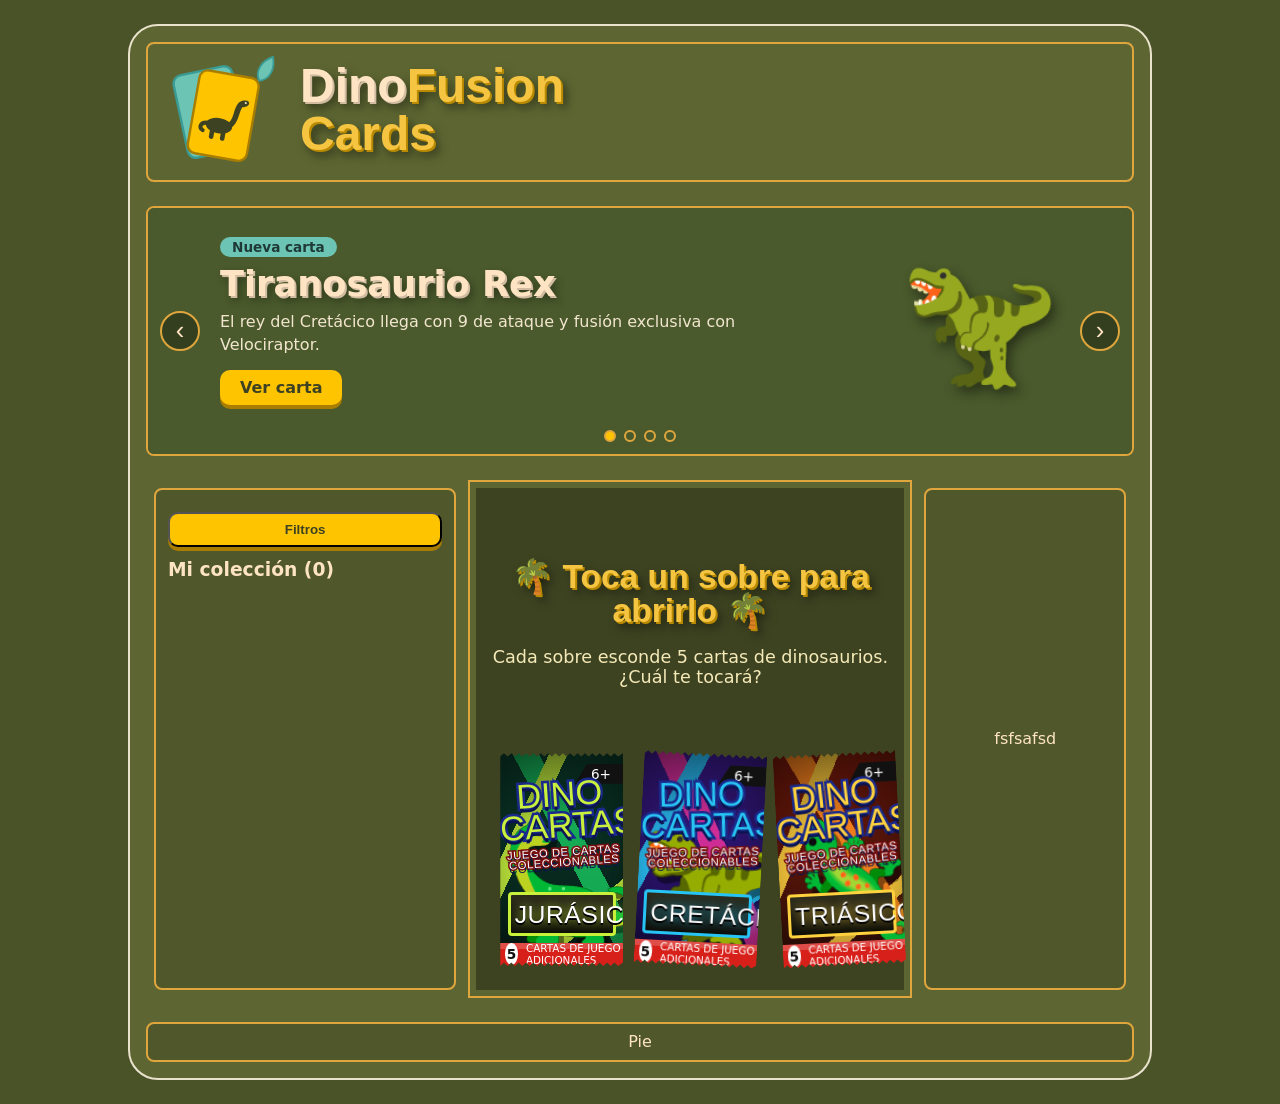
==== cartas.html @ 4e446629 "Completo" ====
<!DOCTYPE html>
<html lang="es">
<head>
    <meta charset="UTF-8">
    <meta name="viewport" content="width=device-width, initial-scale=1.0">
    
    <link rel="stylesheet" href="style/carrusel.css">
    <link rel="stylesheet" href="style/sobres.css">
    <link rel="stylesheet" href="style/style2.css">
    <link href="https://fonts.googleapis.com/css2?family=Fredoka:wght@400;500;600;700&display=swap" rel="stylesheet">
    <link rel="stylesheet" href="style/cartas.css">
    <title>DinoFusion Cards</title>
</head>
<body>
    <main class="tarjeta">
 
        <!-- Cabecera: logo izquierdo, título, logo derecho -->
        <header class="cabecera">
            <div class="caja logo logo-icono">  
                <svg viewBox="0 0 200 200" role="img" aria-label="DinoFusion Cards">
                  <!-- Carta de atrás (verde azulado) -->
                <rect x="40" y="30" width="100" height="140" rx="14" fill="#6cc4b4" stroke="#3a9a94" stroke-width="4" transform="rotate(-12 90 100)"/>
 
                <!-- Carta de delante (dorada) con el dinosaurio -->
                <g transform="rotate(10 112 106)">
                    <rect x="62" y="36" width="100" height="140" rx="14" fill="#ffc400" stroke="#a87d00" stroke-width="4"/>
                    <g transform="translate(108 112) scale(.85) translate(-108 -112)" fill="#3d4223" stroke="#3d4223" stroke-linecap="round" stroke-linejoin="round">
                <ellipse cx="108" cy="126" rx="26" ry="15" stroke="none"/>
                <path d="M128 122 C 142 110, 134 92, 143 78" fill="none" stroke-width="11"/>
                <ellipse cx="149" cy="75" rx="10" ry="6.5" transform="rotate(-20 149 75)" stroke="none"/>
                <path d="M86 124 C 72 124, 68 136, 78 140" fill="none" stroke-width="8"/>
                <rect x="92" y="130" width="9" height="24" rx="4" stroke="none"/>
                <rect x="114" y="130" width="9" height="24" rx="4" stroke="none"/>
                <circle cx="152" cy="73" r="2" fill="#ffe4c4" stroke="none"/>
                </g>
            </g>
 
                <!-- Hoja que asoma de la esquina -->
                <path d="M0 0 C 14 -10, 14 -30, 0 -46 C -14 -30, -14 -10, 0 0Z" fill="#6cc4b4" stroke="#3a9a94" stroke-width="3" transform="translate(172 48) rotate(30)"/>
</svg></div>
            <h1 class="titulo"><span style="color: bisque; text-shadow: 2px 2px 0 rgb(209, 188, 161), 5px 6px 10px rgba(0, 0, 0, 0.5);">Dino</span>Fusion<br>Cards</h1>
            <p class="inicio-de-sesión"></p>
        </header>
 
        <!-- Banner grande -->
<section class="caja banner carrusel" role="region" aria-roledescription="carrusel" aria-label="Novedades">
 
    <article class="diapositiva activa" style="--fondo: #4a5a2c;">
        <div class="texto">
            <span class="etiqueta">Nueva carta</span>
            <h2>Tiranosaurio Rex</h2>
            <p>El rey del Cretácico llega con 9 de ataque y fusión exclusiva con Velociraptor.</p>
            <a class="boton" href="#">Ver carta</a>
        </div>
        <div class="arte" aria-hidden="true">🦖</div>
    </article>
 
    <article class="diapositiva" style="--fondo: #3f5a45;">
        <div class="texto">
            <span class="etiqueta">Expansión</span>
            <h2>Era Triásica</h2>
            <p>60 cartas nuevas, tres criaturas legendarias y el primer sobre gratis para estrenarla.</p>
            <a class="boton" href="#">Abrir un sobre</a>
        </div>
        <div class="arte" aria-hidden="true">🌋</div>
    </article>
 
    <article class="diapositiva" style="--fondo: #5a4f2a;">
        <div class="texto">
            <span class="etiqueta">Parche 1.2</span>
            <h2>Fusiones más equilibradas</h2>
            <p>Ajustamos el daño de las fusiones de nivel 3 y corregimos errores del mazo.</p>
            <a class="boton" href="#">Leer cambios</a>
        </div>
        <div class="arte" aria-hidden="true">🛠️</div>
    </article>
 
    <article class="diapositiva" style="--fondo: #46503a;">
        <div class="texto">
            <span class="etiqueta">Evento</span>
            <h2>Torneo del fin de semana</h2>
            <p>Gana cartas limitadas que no volverán a salir. Las inscripciones cierran el viernes.</p>
            <a class="boton" href="#">Inscribirme</a>
        </div>
        <div class="arte" aria-hidden="true">🏆</div>
    </article>
 
    <button type="button" class="flecha anterior" aria-label="Novedad anterior">‹</button>
    <button type="button" class="flecha siguiente" aria-label="Novedad siguiente">›</button>
    <div class="puntos" role="group" aria-label="Elegir novedad"></div>
</section>
    <section class="contenido">
        <section class="caja subcuadros lateral izq">
            <button type="button" class="boton visible filtro" id="boton">Filtros</button>
            <h3>Mi colección (<span id="contador-cartas">0</span>)</h3>
            <div class="scroll">    
                <div id="grid" class="lista-coleccion"></div>
            </div>
            
            
            
            
            
            <aside class="panel-filtros oculto" id="panel-filtros">
                <h2 class="filtros-titulo">Filtros</h2>
                <div class="filtros-scroll">
                <div class="filtro-grupo">
                    <h3>Buscar</h3>
                <input type="text" id="filtro-nombre" placeholder="Nombre del dinosaurio...">
                </div>

                <div class="filtro-grupo">
                    <h3>Periodo</h3>
                    <label><input type="checkbox" name="periodo" value="triasico"> Triásico</label>
                    <label><input type="checkbox" name="periodo" value="jurasico"> Jurásico</label>
                    <label><input type="checkbox" name="periodo" value="cretacico"> Cretácico</label>
                </div>
                </div>

            <button type="button" id="limpiar-filtros" class="btn-limpiar">Limpiar filtros</button>
            <button type="button" id="aplicar-filtros" class="btn-limpiar">Aplicar Filtros</button>

        </aside>
        </section>

            <section class="fondo subcuadros central" style="background-image: url('../Dino/media/fondo-cartas.jpg');">
                <h1 class="titulo-sobre">🌴 Toca un sobre para abrirlo 🌴</h1>
                <p class="subtitulo-sobre">Cada sobre esconde 5 cartas de dinosaurios. ¿Cuál te tocará? </p>
                <div class="caja blanco">
                <div class="pack-wrap" data-periodo="jurasico"><div class="pack jur" tabindex="0" role="img" aria-label="Sobre Jurásico" >
                    <span class="badge">6+</span>
                    <div class="icono">DINO<br>CARTAS<small>JUEGO DE CARTAS COLECCIONABLES</small></div>
                    <div class="beast">🦕</div>
                    <div class="era">JURÁSICO</div>
                    <div class="foot"><b>5</b> CARTAS DE JUEGO ADICIONALES</div>
                </div></div>

                <div class="pack-wrap" data-periodo="cretacico"><div class="pack cre" tabindex="0" role="img" aria-label="Sobre Cretácico" >
                    <span class="badge">6+</span>
                    <div class="icono">DINO<br>CARTAS<small>JUEGO DE CARTAS COLECCIONABLES</small></div>
                    <div class="beast">🦖</div>
                    <div class="era">CRETÁCICO</div>
                    <div class="foot"><b>5</b> CARTAS DE JUEGO ADICIONALES</div>
                </div></div>
                
                <div class="pack-wrap"  data-periodo="triasico"><div class="pack tri" tabindex="0" role="img" aria-label="Sobre Triásico">
                    <span class="badge">6+</span>
                    <div class="icono">DINO<br>CARTAS<small>JUEGO DE CARTAS COLECCIONABLES</small></div>
                    <div class="beast">🦎</div>
                    <div class="era">TRIÁSICO</div>
                    <div class="foot"><b>5</b> CARTAS DE JUEGO ADICIONALES</div>
                </div></div>
                 </div>
            </section>
            <section class="caja subcuadros lateral">fsfsafsd</section>
        </section>
 
        <!-- Pie de página -->
        <footer class="caja pie">Pie</footer>
 
    </main>
<div id="carta-revelada" style="display:none;"></div>
    <script src="js/datos.js"></script>
    <script src="js/cartas.js"></script>
    <script src="js/carrusel.js"></script>
    <script src="js/filtros.js"></script>

</body>
</html>
---- style/carrusel.css ----
/* Cárgalo DESPUÉS de style2.css para que sobrescriba .caja y .banner */
.carrusel {
    position: relative;
    display: block;
    overflow: hidden;
    min-height: 240px;
    padding: 0;
}

.diapositiva {
    position: absolute;
    inset: 0;
    display: grid;
    grid-template-columns: 1fr auto;
    align-items: center;
    gap: 24px;
    padding: 24px 72px 44px;
    background: var(--fondo, #4a5a2c);
    text-align: left;
    opacity: 0;
    visibility: hidden;
    transition: opacity 0.5s ease, visibility 0.5s;
}

.diapositiva.activa {
    opacity: 1;
    visibility: visible;
}

.texto {
    display: flex;
    flex-direction: column;
    align-items: flex-start;
    gap: 8px;
    max-width: 520px;
}

.etiqueta {
    padding: 2px 12px;
    border-radius: 999px;
    background: #6cc4b4;
    color: #1f3a36;
    font-size: 0.85rem;
    font-weight: 700;
}

.diapositiva h2 {
    font-size: clamp(1.4rem, 3vw, 2.2rem);
    line-height: 1.1;
    color: bisque;
    text-shadow: 2px 2px 0 rgb(209, 188, 161), 4px 5px 8px rgba(0, 0, 0, 0.4);
}

.diapositiva p {
    color: #f3e6cf;
    line-height: 1.4;
}

.boton {
    margin-top: 6px;
    padding: 8px 20px;
    border-radius: 10px;
    background: #ffc400;
    color: #3d4223;
    font-weight: 700;
    text-decoration: none;
    box-shadow: 0 4px 0 #a87d00;
}

.boton:hover {
    background: #ffd333;
}

.boton:active {
    transform: translateY(2px);
    box-shadow: 0 2px 0 #a87d00;
}

.arte {
    font-size: clamp(4rem, 12vw, 8rem);
    line-height: 1;
    filter: drop-shadow(4px 6px 6px rgba(0, 0, 0, 0.45));
}

/* Flechas */
.flecha {
    position: absolute;
    top: 50%;
    z-index: 2;
    width: 40px;
    height: 40px;
    transform: translateY(-50%);
    border: 2px solid #e0a63e;
    border-radius: 50%;
    background: rgba(0, 0, 0, 0.3);
    color: bisque;
    font-size: 1.6rem;
    line-height: 1;
    cursor: pointer;
}

.flecha:hover {
    background: #e0a63e;
    color: #3d4223;
}

.anterior { left: 12px; }
.siguiente { right: 12px; }

/* Puntos */
.puntos {
    position: absolute;
    bottom: 12px;
    left: 50%;
    z-index: 2;
    display: flex;
    gap: 8px;
    transform: translateX(-50%);
}

.punto {
    width: 12px;
    height: 12px;
    padding: 0;
    border: 2px solid #e0a63e;
    border-radius: 50%;
    background: transparent;
    cursor: pointer;
}

.punto.activo {
    background: #ffc400;
}

.flecha:focus-visible,
.punto:focus-visible,
.boton:focus-visible {
    outline: 3px solid bisque;
    outline-offset: 2px;
}

@media (max-width: 640px) {
    .diapositiva {
        grid-template-columns: 1fr;
        padding: 20px 56px 44px;
    }

    .arte {
        display: none;
    }
}

@media (prefers-reduced-motion: reduce) {
    .diapositiva {
        transition: none;
    }
}
---- style/sobres.css ----
:root{
  --bg:#f3efe6;--ink:#1b1410;--muted:#5b4e44;
  --tri-a:#ff8a1f;--tri-b:#d9261c;--tri-c:#ffd23f;
  --jur-a:#18b85a;--jur-b:#0a6b4a;--jur-c:#c8f03c;
  --cre-a:#e0309a;--cre-b:#3b2bb8;--cre-c:#27c4f4;
  --band:#d8201a;
  box-sizing:border-box;padding-top:env(safe-area-inset-top,0px);padding-bottom:env(safe-area-inset-bottom,0px);
}
@media (prefers-color-scheme:dark){:root:not([data-theme="light"]){--bg:#150f0c;--ink:#fff3e0;--muted:#cdb9a6}}
:root[data-theme="dark"]{--bg:#150f0c;--ink:#fff3e0;--muted:#cdb9a6}
.row{display:flex;flex-wrap:wrap;justify-content:center;gap:40px 48px;padding:40px 20px 56px}
.pack-wrap{perspective:900px}
.pack{
  position:relative;width:100%;aspect-ratio:3/5.2;overflow:hidden;cursor:pointer;
  background:var(--art);
  clip-path:polygon(0 1.6%,3% 0,6% 1.6%,9% 0,12% 1.6%,15% 0,18% 1.6%,21% 0,24% 1.6%,27% 0,30% 1.6%,33% 0,36% 1.6%,39% 0,42% 1.6%,45% 0,48% 1.6%,51% 0,54% 1.6%,57% 0,60% 1.6%,63% 0,66% 1.6%,69% 0,72% 1.6%,75% 0,78% 1.6%,81% 0,84% 1.6%,87% 0,90% 1.6%,93% 0,96% 1.6%,100% 0,100% 98.4%,96% 100%,93% 98.4%,90% 100%,87% 98.4%,84% 100%,81% 98.4%,78% 100%,75% 98.4%,72% 100%,69% 98.4%,66% 100%,63% 98.4%,60% 100%,57% 98.4%,54% 100%,51% 98.4%,48% 100%,45% 98.4%,42% 100%,39% 98.4%,36% 100%,33% 98.4%,30% 100%,27% 98.4%,24% 100%,21% 98.4%,18% 100%,15% 98.4%,12% 100%,9% 98.4%,6% 100%,3% 98.4%,0 100%);
  filter:drop-shadow(0 18px 18px rgba(0,0,0,.35));
  transition:transform .25s ease;transform:rotate(var(--r,0deg));
  margin:10px;
}
.pack:hover,.pack:focus-visible{transform:rotate(0) translateY(-10px) rotateX(6deg);outline:none}
.pack:focus-visible .badge{outline:3px solid #fff}
/* cintas diagonales de energía */
.pack::before{content:"";position:absolute;inset:-20%;
  background:
   linear-gradient(115deg,transparent 30%,var(--c3) 30% 36%,transparent 36%),
   linear-gradient(62deg,transparent 52%,var(--c2) 52% 60%,transparent 60%),
   linear-gradient(140deg,transparent 66%,var(--c3) 66% 70%,transparent 70%),
   linear-gradient(80deg,transparent 12%,var(--c2) 12% 15%,transparent 15%);
  mix-blend-mode:normal;opacity:.9}
.pack::after{content:"";position:absolute;inset:0;
  background:radial-gradient(circle at 50% 55%,transparent 35%,rgba(0,0,0,.55) 100%)}
.badge{position:absolute;top:5%;right:0;z-index:3;background:#111;color:#fff;font-size:.85rem;padding:2px 12px 2px 16px;clip-path:polygon(12px 0,100% 0,100% 100%,0 100%)}
.icono{position:absolute;z-index:3;top:12%;left:0;right:0;text-align:center;font-family:'Bowlby One',Impact,sans-serif;font-size:2.15rem;line-height:.9;color:var(--c3);
  -webkit-text-stroke:5px #1a2a8c;paint-order:stroke fill;transform:rotate(-4deg);text-shadow:0 4px 0 #0c1450}
.icono small{display:block;font-size:.7rem;-webkit-text-stroke:3px #7a0f10;color:#fff;letter-spacing:.05em;margin-top:6px}
.beast{position:absolute;z-index:2;left:0;right:0;top:33%;text-align:center;font-size:7.4rem;line-height:1;
  filter:drop-shadow(0 0 0 #000) drop-shadow(5px 6px 0 rgba(0,0,0,.45)) saturate(1.3)}
.era{position:absolute;z-index:3;left:6%;right:6%;bottom:14%;padding:6px 4px 4px;text-align:center;
  font-family:'Bowlby One',Impact,sans-serif;font-size:1.55rem;color:#fff;letter-spacing:.02em;
  background:linear-gradient(#2c2b1d,#0d0d08);border:3px solid var(--c3);border-radius:4px;
  text-shadow:0 2px 0 #000,0 0 12px var(--c3)}
.foot{position:absolute;z-index:3;left:0;right:0;bottom:0;height:11%;background:var(--band);display:flex;align-items:center;justify-content:center;gap:8px;color:#fff;font-size:.65rem;
  box-shadow:inset 0 6px 0 rgba(255,255,255,.2)}
.foot b{display:grid;place-items:center;width:22px;height:22px;border-radius:50%;background:#fff;color:#111;font-size:.85rem;font-weight:800;margin-left: 5px;}
.tri{--art:linear-gradient(170deg,#7a1a0a,#2a0d08);--c2:var(--tri-a);--c3:var(--tri-c);--r:-3deg}
.jur{--art:linear-gradient(170deg,#0b3d2c,#041a14);--c2:var(--jur-a);--c3:var(--jur-c);--r:0deg}
.cre{--art:linear-gradient(170deg,#3b1a8c,#150a40);--c2:var(--cre-a);--c3:var(--cre-c);--r:3deg}
.guide{max-width:760px;margin:0 auto;padding:0 20px 64px}
.guide h2{font-family:'Bowlby One',Impact,sans-serif;font-weight:400;font-size:1.6rem}

.central .blanco {
    gap: 16px;
    align-items: flex-start;
}

.central .pack-wrap {
    flex: 1 1 0;
    min-width: 0;
    max-width: 200px;
}
---- style/style2.css ----
* {
    box-sizing: border-box;
    margin: 0;
    padding: 0;
}

body {
    display: flex;
    justify-content: center;
    padding: 24px 0;
    background: #4a5228;
    font-family: system-ui, sans-serif;
    color: bisque;
}

.tarjeta {
    width: 80%;
    display: grid;
    grid-template-columns: minmax(0, 1fr);
    gap: 24px;
    padding: 16px;
    border: 2px solid #e8e2cc;
    border-radius: 30px;
    background: #5d6632;
}
.caja {
    display: flex;
    align-items: center;
    justify-content: center;
    border: 2px solid #e0a63e;
    border-radius: 8px;
    background: rgba(0, 0, 0, 0.15);
}

/* Cabecera */
.cabecera {
    display: grid;
    grid-template-columns: 120px 1fr 120px;
    gap: 12px;
    padding: 8px;
    border: 2px solid #e0a63e;
    border-radius: 8px;
}

.titulo {
    padding: 10px 12px;
    font-family: "Trebuchet MS", sans-serif;
    font-size: 3rem;
    line-height: 1;
    color: #f5c542;
    text-shadow: 2px 2px 0 #b98a00, 5px 6px 10px rgba(0, 0, 0, 0.5);
}

.logo-icono {
    border: none;
    background: none;
}

.logo-icono svg {
    width: 100%;
    height: auto;
}

/* Banner */
.banner {
    min-height: 250px;
}

/* Tres columnas */
.contenido {
    display: grid;
    grid-template-columns: 1fr 1.7fr 1fr;
    gap: 20px;
    padding: 8px;

}

.subcuadros {
    padding: 12px;
}

.central {
    aspect-ratio: 1 / 1;
    align-self: start;
    min-height: 300px;
    outline: 2px solid #e0a63e;
    outline-offset: 6px;
}

/* Pie */
.pie {
    top: 20px;
    min-height: 40px;
}

/* Móvil (siempre al final) */
@media (max-width: 640px) {
    .cabecera {
        grid-template-columns: 70px 1fr 70px;
    }

    .titulo {
        font-size: 2rem;
    }

    .contenido {
        grid-template-columns: 1fr;
    }

    .lateral {
        min-height: 160px;
    }

    .central {
        aspect-ratio: auto;
        min-height: 260px;
    }
}


.titulo-sobre {
    font-family: "Trebuchet MS", sans-serif;
    font-size: 2.1rem;
    line-height: 1;
    color: #f5c542;
    text-shadow: 2px 2px 0 #b98a00, 5px 6px 10px rgba(0, 0, 0, 0.5);
    text-align: center;
    margin: 60px 0 20px;
}
.subtitulo-sobre {
  margin: 15px 0 54px 0;
  text-align: center;
  font-size: 1.1rem;
  color: #f5e9b8;
}
.fondo {
  background-size: cover;
  background-position: center;
  background-repeat: no-repeat;
  position: relative;
  isolation: isolate;          
}

.fondo::before {
  content: "";
  position: absolute;
  inset: 0;
  background: rgba(0, 0, 0, 0.35);
  pointer-events: none;
  z-index: -1;                
}
.blanco{
    background-color: rgba(255, 255, 255, 0.15);
    border-color: rgba(255, 255, 255, 0.3);
}
.blanco{
    background-color: transparent;
    border-color: transparent;
}


/*---------------------------lATERAL IZQUIERDO----------------------------------*/

.caja.subcuadros.lateral.izq{
    display: flex;
    flex-direction: column;
    gap: 12px;
    align-items: stretch;
    justify-content: flex-start;
}

.panel-filtros{
    top: 50px;
}


.caja.subcuadros.lateral.izq {
    contain: size;       /* su contenido ya no influye en la altura de la fila */
    min-height: 0;
    overflow: hidden;
}

.scroll {
    flex: 1;
    min-height: 0;
    overflow-y: auto;
    margin-top: 16px;
    padding-right: 6px;
}
          /* cambia por la clase real de la tarjeta */
.lista-coleccion > * {
    width: 100%;
    max-width: 100%;
}
.card {
    height: auto;
    max-height: none;
    flex-shrink: 0;
}
.lista-coleccion {
    display: flex;
    flex-direction: column;
    gap: 10px;

}


.scroll::-webkit-scrollbar { width: 6px; }
.scroll::-webkit-scrollbar-thumb {
    background: #f5a623;
    border-radius: 3px;
}





/*----------------------------------Filtro-------------------------------------------*/

.panel-filtros.oculto, .boton.oculto {
    display: none;
}

.panel-filtros {
    z-index: 10;
    position: relative;
    display: flex;  
    flex-direction: column;
    height: 65%;          /* ocupa la altura de la columna */
    box-sizing: border-box;
    padding: 14px;
    color: #ffeebb;
    background: rgba(0, 0, 0, 0.05);
    border: 2px solid #e0a63e;
}

.filtros-titulo {
    font-family: 'Arial Black', sans-serif;
    color: #f5a623;
    margin-bottom: 10px;
    text-align: left;
}

/* Zona con scroll */
.filtros-scroll {           
    min-height: 0;         /* imprescindible para que el scroll funcione en flex */
    overflow-y: auto;
    padding-right: 8px;
}

.filtro-grupo {
    margin-bottom: 18px;
    padding-bottom: 12px;
    border-bottom: 1px solid rgba(245, 166, 35, 0.35);
}

.filtro-grupo h3 {
    font-size: 0.95rem;
    margin-bottom: 8px;
    color: #f5a623;
}

.filtro-grupo label {
    display: flex;
    align-items: center;
    gap: 8px;
    margin: 6px 0;
    cursor: pointer;
}

/* Tu regla * { width:100% } afecta a los checkbox, esto lo corrige */
.filtro-grupo input[type="checkbox"] {
    width: 16px;
    height: 16px;
    accent-color: #f5a623;
}

.filtro-grupo input[type="text"] {
    box-sizing: border-box;
    padding: 8px 10px;
    border: 1px solid #f5a623;
    border-radius: 8px;
    background: #4a5a2b;
    color: #fff;
}

.filtro-grupo input[type="range"] {
    accent-color: #f5a623;
}

.btn-limpiar {
    margin-top: 10px;
    padding: 10px;
    border: none;
    border-radius: 10px;
    background: #ffc400;
    color: #4E3B31;
    font-weight: bold;
    cursor: pointer;
}

/* Barra de scroll personalizada */
.filtros-scroll::-webkit-scrollbar { width: 8px; }
.filtros-scroll::-webkit-scrollbar-track { background: rgba(0, 0, 0, 0.2); border-radius: 8px; }
.filtros-scroll::-webkit-scrollbar-thumb { background: #f5a623; border-radius: 8px; }
.filtros-scroll { scrollbar-width: thin; scrollbar-color: #f5a623 rgba(0, 0, 0, 0.2); }



.boton.filtro{
    margin-top:10px;
}

.scroll {
    overflow-x: hidden;
}

.central .pack-wrap { position: relative; z-index: 5; }

.contenido {
    grid-template-columns: 1.2fr 1.7fr 0.8fr;
    gap: 20px;
    padding: 8px;
}

.central {
    aspect-ratio: auto;
    align-self: start;
    min-height: 300px;
}
---- style/cartas.css ----
:root {
  --panel:#5e6933; --brown:#5c4a2a; --brown-d:#43341c;
  --gold:#ffc800; --gold-d:#c99700; --cream:#fde7c0; --teal:#6cc4b8;
  --font:"Fredoka","Trebuchet MS",system-ui,sans-serif;
}

.triasico  { --pc:#f0a04b; --pd:#a2561a; }
.jurasico  { --pc:#58cc84; --pd:#1f7d49; }
.cretacico { --pc:#69b1ff; --pd:#2c5bbd; }

.card {
  box-sizing: border-box;
  width: 100%; max-width: 100%;
  height: 100%; max-height: 400px;
  border: 6px solid var(--pc); border-radius: 26px;
  background: var(--brown-d);
  box-shadow: 0 7px 0 var(--pd), 0 14px 18px rgba(0,0,0,.35);
  padding: 6px;
  font-family: var(--font); color: var(--cream);
}

.card *, .card *::before, .card *::after { box-sizing: border-box; }

.inner { border:2px solid var(--gold); border-radius:18px; padding:11px; background:var(--brown); display:flex; flex-direction:column; gap:9px; height:100%; }

.top { display:flex; justify-content:space-between; align-items:flex-start; gap:8px; }
.top h2 { margin:0; font-weight:700; font-size:23px; line-height:1; color:var(--cream); text-shadow:0 2px 0 rgba(0,0,0,.35); }
.top small { display:block; margin-top:4px; font-size:12px; opacity:.8; font-style:italic; }
.hp { flex:none; background:var(--gold); color:#4a3600; border-radius:999px; padding:3px 11px; font-weight:700; font-size:16px; box-shadow:0 3px 0 var(--gold-d); }

.art { position:relative; aspect-ratio:1/1; border-radius:14px; overflow:hidden; border:3px solid var(--pc); background:radial-gradient(circle at 30% 20%, var(--pc), var(--pd) 80%); }
.art img { position:absolute; inset:0; width:100%; height:100%; object-fit:cover; }
.art .ph { position:absolute; inset:0; display:grid; place-items:center; font-size:76px; filter:drop-shadow(0 4px 0 rgba(0,0,0,.25)); }
.ribbon { position:absolute; left:8px; bottom:8px; display:inline-flex; align-items:center; gap:6px; padding:3px 12px; border-radius:999px; background:var(--pc); color:#14301f; font-weight:700; font-size:14px; box-shadow:0 3px 0 var(--pd); }
.ribbon i { font-style:normal; font-weight:500; font-size:12px; opacity:.85; }

.role { align-self:flex-start; padding:2px 12px; border-radius:999px; background:var(--teal); color:#0f3b35; font-weight:600; font-size:13px; }

.stats { display:grid; gap:6px; }
.stat { display:grid; grid-template-columns:78px 1fr 26px; align-items:center; gap:6px; font-size:13px; font-weight:500; }
.bar { height:11px; border-radius:999px; background:rgba(0,0,0,.35); overflow:hidden; border:1px solid rgba(255,255,255,.12); }
.bar i { display:block; height:100%; border-radius:999px; background:linear-gradient(180deg, var(--pc), var(--pd)); }
.stat b { text-align:right; color:var(--gold); }

.size { display:grid; grid-template-columns:repeat(3,1fr); gap:6px; text-align:center; }
.size div { padding:5px 2px; border-radius:12px; background:rgba(0,0,0,.25); font-size:11px; font-weight:500; }
.size strong { display:block; font-size:15px; color:var(--gold); font-weight:700; }

.tag { margin:0; font-size:13px; line-height:1.35; background:rgba(0,0,0,.2); border-radius:12px; padding:7px 10px; }

@media (prefers-reduced-motion:no-preference) {
  .card { transition:transform .15s; }
  .card:hover { transform:translateY(-5px) rotate(-1deg); }
}

/* Contenedores */
#grid { display:grid; grid-template-columns:repeat(auto-fill, minmax(270px,1fr)); gap:26px 22px; justify-items:center; padding:20px; }

.card .top {
    display: flex;
    align-items: center;
    gap: 8px;
}

/* el div sin clase que envuelve h2 + small */
.card .top > div:first-child {
    flex: 1 1 auto;
    min-width: 0;          /* clave: permite que se encoja */
}

.card .top h2,
.card .top small {
    display: block;
    overflow: hidden;
    text-overflow: ellipsis;
    white-space: nowrap;
}

.card .hp {
    flex: 0 0 auto;        /* la vida nunca se encoge ni se sale */
}

#grid {
    display: flex;
    flex-direction: column;
    align-items: center;
    gap: 16px;
    padding: 0;
}
#grid .card {
    height: auto;
    max-height: none;
    flex-shrink: 0;
}


/* ---- Colección en el lateral izquierdo ---- */




#grid .card {
    width: 80%;
    height: auto;
    max-height: none;
    flex-shrink: 0;
    zoom: 1;
    font-size: 12px;
}
#grid .card:hover { transform: none; }

/* imagen más baja para que se vean las estadísticas */
#grid .art { aspect-ratio: 16 / 10; }
#grid .top h2 { font-size: 18px; }
#grid .card .tag { display: none; }
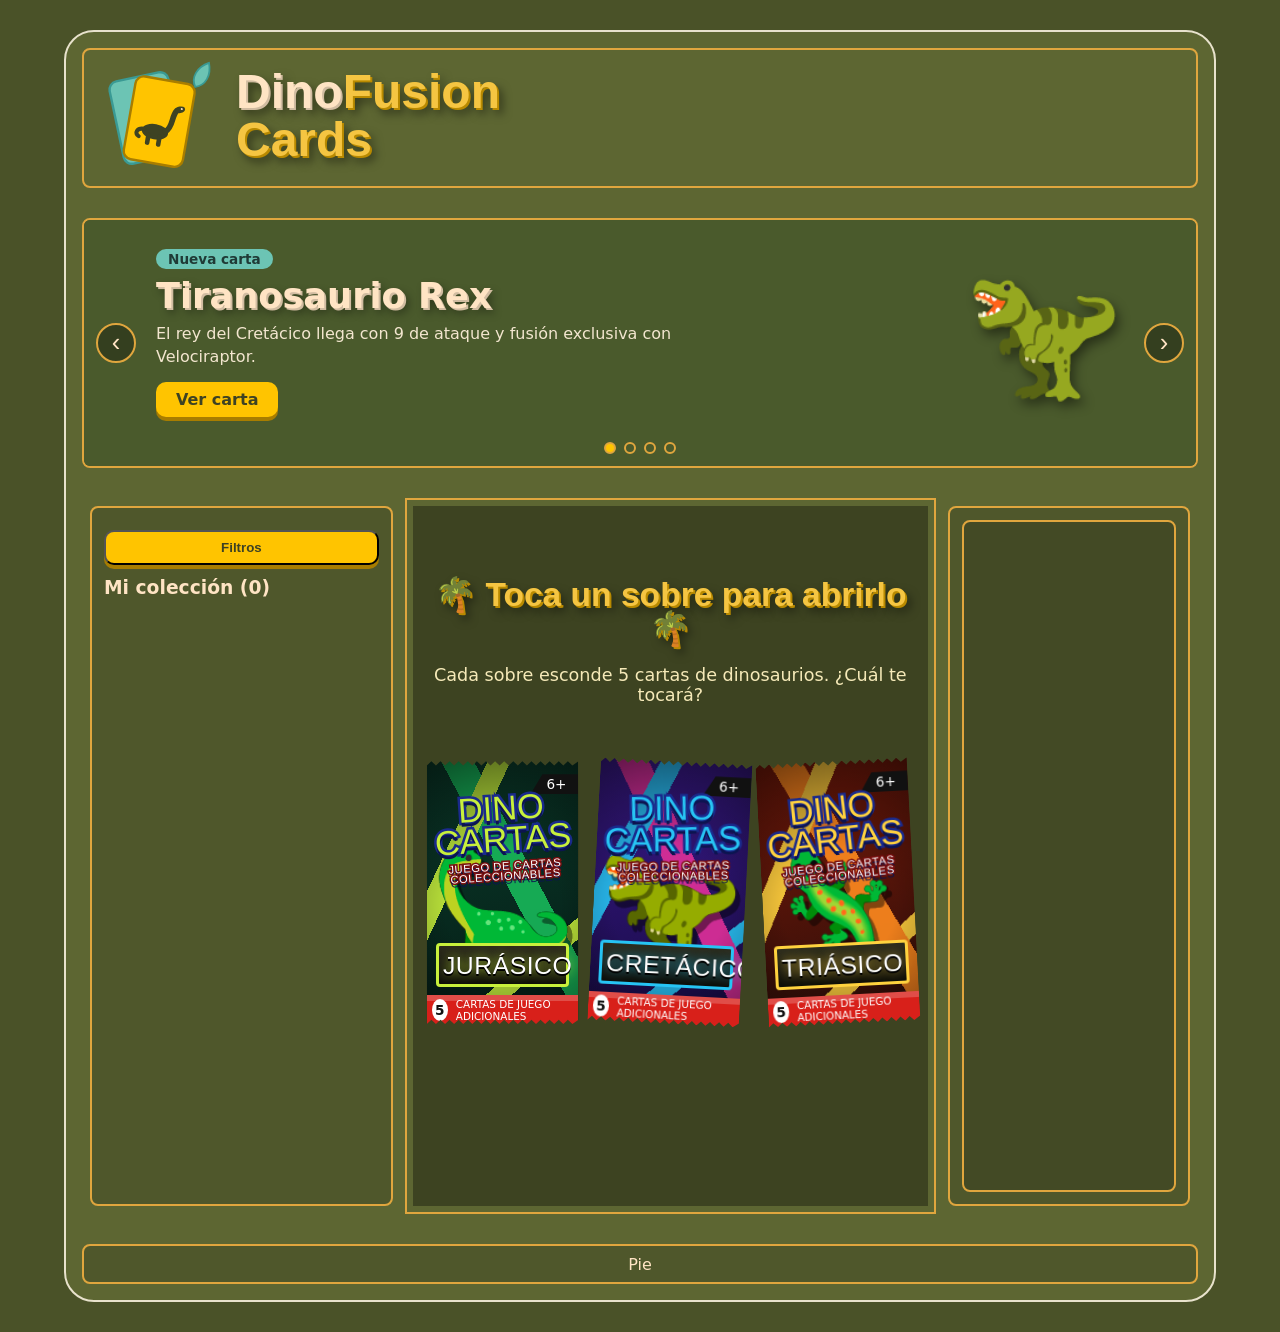
==== commit ec6d9682: "07/10 Tarde 1" ====
--- a/cartas.html
+++ b/cartas.html
@@ -13,7 +13,6 @@
 </head>
 <body>
     <main class="tarjeta">
- 
         <!-- Cabecera: logo izquierdo, título, logo derecho -->
         <header class="cabecera">
             <div class="caja logo logo-icono">  
@@ -152,7 +151,11 @@
                 </div></div>
                  </div>
             </section>
-            <section class="caja subcuadros lateral">fsfsafsd</section>
+            <section class="caja subcuadros lateral">
+                <div class="cuadro">
+                    <div id="carta-revelada-info" class="carta-revelada-info"></div>
+                </div>
+            </section>
         </section>
  
         <!-- Pie de página -->
--- a/style/sobres.css
+++ b/style/sobres.css
@@ -16,7 +16,6 @@
   clip-path:polygon(0 1.6%,3% 0,6% 1.6%,9% 0,12% 1.6%,15% 0,18% 1.6%,21% 0,24% 1.6%,27% 0,30% 1.6%,33% 0,36% 1.6%,39% 0,42% 1.6%,45% 0,48% 1.6%,51% 0,54% 1.6%,57% 0,60% 1.6%,63% 0,66% 1.6%,69% 0,72% 1.6%,75% 0,78% 1.6%,81% 0,84% 1.6%,87% 0,90% 1.6%,93% 0,96% 1.6%,100% 0,100% 98.4%,96% 100%,93% 98.4%,90% 100%,87% 98.4%,84% 100%,81% 98.4%,78% 100%,75% 98.4%,72% 100%,69% 98.4%,66% 100%,63% 98.4%,60% 100%,57% 98.4%,54% 100%,51% 98.4%,48% 100%,45% 98.4%,42% 100%,39% 98.4%,36% 100%,33% 98.4%,30% 100%,27% 98.4%,24% 100%,21% 98.4%,18% 100%,15% 98.4%,12% 100%,9% 98.4%,6% 100%,3% 98.4%,0 100%);
   filter:drop-shadow(0 18px 18px rgba(0,0,0,.35));
   transition:transform .25s ease;transform:rotate(var(--r,0deg));
-  margin:10px;
 }
 .pack:hover,.pack:focus-visible{transform:rotate(0) translateY(-10px) rotateX(6deg);outline:none}
 .pack:focus-visible .badge{outline:3px solid #fff}
--- a/style/style2.css
+++ b/style/style2.css
@@ -7,17 +7,17 @@
 body {
     display: flex;
     justify-content: center;
-    padding: 24px 0;
+    padding: 30px 0;
     background: #4a5228;
     font-family: system-ui, sans-serif;
     color: bisque;
 }
 
 .tarjeta {
-    width: 80%;
+    width: 90%;
     display: grid;
     grid-template-columns: minmax(0, 1fr);
-    gap: 24px;
+    gap: 30px;
     padding: 16px;
     border: 2px solid #e8e2cc;
     border-radius: 30px;
@@ -67,16 +67,11 @@
 }
 
 /* Tres columnas */
-.contenido {
-    display: grid;
-    grid-template-columns: 1fr 1.7fr 1fr;
-    gap: 20px;
-    padding: 8px;
-
-}
+
 
 .subcuadros {
     padding: 12px;
+    height: 700px;
 }
 
 .central {
@@ -184,8 +179,7 @@
     flex: 1;
     min-height: 0;
     overflow-y: auto;
-    margin-top: 16px;
-    padding-right: 6px;
+
 }
           /* cambia por la clase real de la tarjeta */
 .lista-coleccion > * {
@@ -318,9 +312,10 @@
 .central .pack-wrap { position: relative; z-index: 5; }
 
 .contenido {
-    grid-template-columns: 1.2fr 1.7fr 0.8fr;
+    grid-template-columns: 1.0fr 1.7fr 0.8fr;
     gap: 20px;
     padding: 8px;
+    display: grid;
 }
 
 .central {
@@ -328,3 +323,85 @@
     align-self: start;
     min-height: 300px;
 }
+
+
+.pie{
+    height: 14px;
+}
+
+
+/*-------------------------------------------------LATERAL DERECHO-----------------------------------------------------*/
+
+.cuadro {
+    width: 100%;
+    height: 100%;
+    display: grid;
+    align-items: center;
+    justify-content: center;
+    border: 2px solid #e0a63e;
+    border-radius: 8px;
+    background: rgba(0, 0, 0, 0.15);
+}
+
+/* ---- Cartas reveladas: abanico vertical ---- */
+.carta-revelada-info {
+    --alto: 380px;      /* alto de cada carta (ajústalo si la ves cortada) */
+    --visible: 64px;    /* cuánto se ve de cada carta tapada */
+
+    display: flex;
+    flex-direction: column;
+    align-items: center;
+    width: 100%;
+    padding: 8px 8px calc(var(--alto) * 0.1);
+}
+
+.carta-revelada-info .card {
+    position: relative;
+    width: 85%;
+    height: var(--alto);
+    max-height: none;
+    flex-shrink: 0;
+    margin-top: calc(var(--visible) - var(--alto));  /* solape */
+    transform: rotate(var(--rot, 0deg)) translateX(var(--dx, 0));
+    transform-origin: center top;
+    transition: transform .2s, z-index 0s;
+    animation: repartir .45s ease-out backwards;
+    cursor: pointer;
+}
+
+/* la primera no se solapa con nada por encima */
+.carta-revelada-info .card:first-child { margin-top: 0; }
+
+/* inclinación y desplazamiento alternos, como el abanico de la foto */
+.carta-revelada-info .card:nth-child(1) { --rot: -4deg; --dx: -6px; z-index: 1; animation-delay: 0s; }
+.carta-revelada-info .card:nth-child(2) { --rot: -2deg; --dx:  4px; z-index: 2; animation-delay: .12s; }
+.carta-revelada-info .card:nth-child(3) { --rot:  1deg; --dx: -4px; z-index: 3; animation-delay: .24s; }
+.carta-revelada-info .card:nth-child(4) { --rot:  3deg; --dx:  6px; z-index: 4; animation-delay: .36s; }
+.carta-revelada-info .card:nth-child(5) { --rot: -1deg; --dx:  0px; z-index: 5; animation-delay: .48s; }
+
+/* al pasar el ratón, la carta pasa al frente y se endereza */
+.carta-revelada-info .card:hover {
+    z-index: 10;
+    transform: rotate(0deg) translateX(0) scale(1.04);
+}
+
+/* compactar contenido para que quepa en el alto fijo */
+.carta-revelada-info .art { aspect-ratio: 16 / 10; }
+.carta-revelada-info .tag { display: none; }
+.carta-revelada-info .inner { overflow: hidden; }
+
+@keyframes repartir {
+    from { opacity: 0; transform: translateY(-30px) rotate(0deg); }
+}
+
+@media (prefers-reduced-motion: reduce) {
+    .carta-revelada-info .card { animation: none; }
+}
+
+.carta-revelada-info.oculto1 {
+    opacity: 0;
+    transform: translateX(60px);
+    visibility: hidden;
+    pointer-events: none;
+    transition: opacity .5s, transform .5s, visibility 0s .5s;
+}
--- a/style/cartas.css
+++ b/style/cartas.css
@@ -11,7 +11,7 @@
 .card {
   box-sizing: border-box;
   width: 100%; max-width: 100%;
-  height: 100%; max-height: 400px;
+  height: 100%; max-height: 500px;
   border: 6px solid var(--pc); border-radius: 26px;
   background: var(--brown-d);
   box-shadow: 0 7px 0 var(--pd), 0 14px 18px rgba(0,0,0,.35);
@@ -24,15 +24,15 @@
 .inner { border:2px solid var(--gold); border-radius:18px; padding:11px; background:var(--brown); display:flex; flex-direction:column; gap:9px; height:100%; }
 
 .top { display:flex; justify-content:space-between; align-items:flex-start; gap:8px; }
-.top h2 { margin:0; font-weight:700; font-size:23px; line-height:1; color:var(--cream); text-shadow:0 2px 0 rgba(0,0,0,.35); }
+.top h2 { margin:0; font-weight:700; font-size: 140%; line-height:1; color:var(--cream); text-shadow:0 2px 0 rgba(0,0,0,.35); }
 .top small { display:block; margin-top:4px; font-size:12px; opacity:.8; font-style:italic; }
 .hp { flex:none; background:var(--gold); color:#4a3600; border-radius:999px; padding:3px 11px; font-weight:700; font-size:16px; box-shadow:0 3px 0 var(--gold-d); }
 
 .art { position:relative; aspect-ratio:1/1; border-radius:14px; overflow:hidden; border:3px solid var(--pc); background:radial-gradient(circle at 30% 20%, var(--pc), var(--pd) 80%); }
 .art img { position:absolute; inset:0; width:100%; height:100%; object-fit:cover; }
 .art .ph { position:absolute; inset:0; display:grid; place-items:center; font-size:76px; filter:drop-shadow(0 4px 0 rgba(0,0,0,.25)); }
-.ribbon { position:absolute; left:8px; bottom:8px; display:inline-flex; align-items:center; gap:6px; padding:3px 12px; border-radius:999px; background:var(--pc); color:#14301f; font-weight:700; font-size:14px; box-shadow:0 3px 0 var(--pd); }
-.ribbon i { font-style:normal; font-weight:500; font-size:12px; opacity:.85; }
+.ribbon { position:absolute; left:8px; bottom:8px; display:inline-flex; align-items:center; gap:6px; padding:3px 12px; border-radius:999px; background:var(--pc); color:#14301f; font-weight:700; font-size:100%; box-shadow:0 3px 0 var(--pd); }
+.ribbon i { font-style:normal; font-weight:500; font-size:80%; opacity:.85; }
 
 .role { align-self:flex-start; padding:2px 12px; border-radius:999px; background:var(--teal); color:#0f3b35; font-weight:600; font-size:13px; }
 
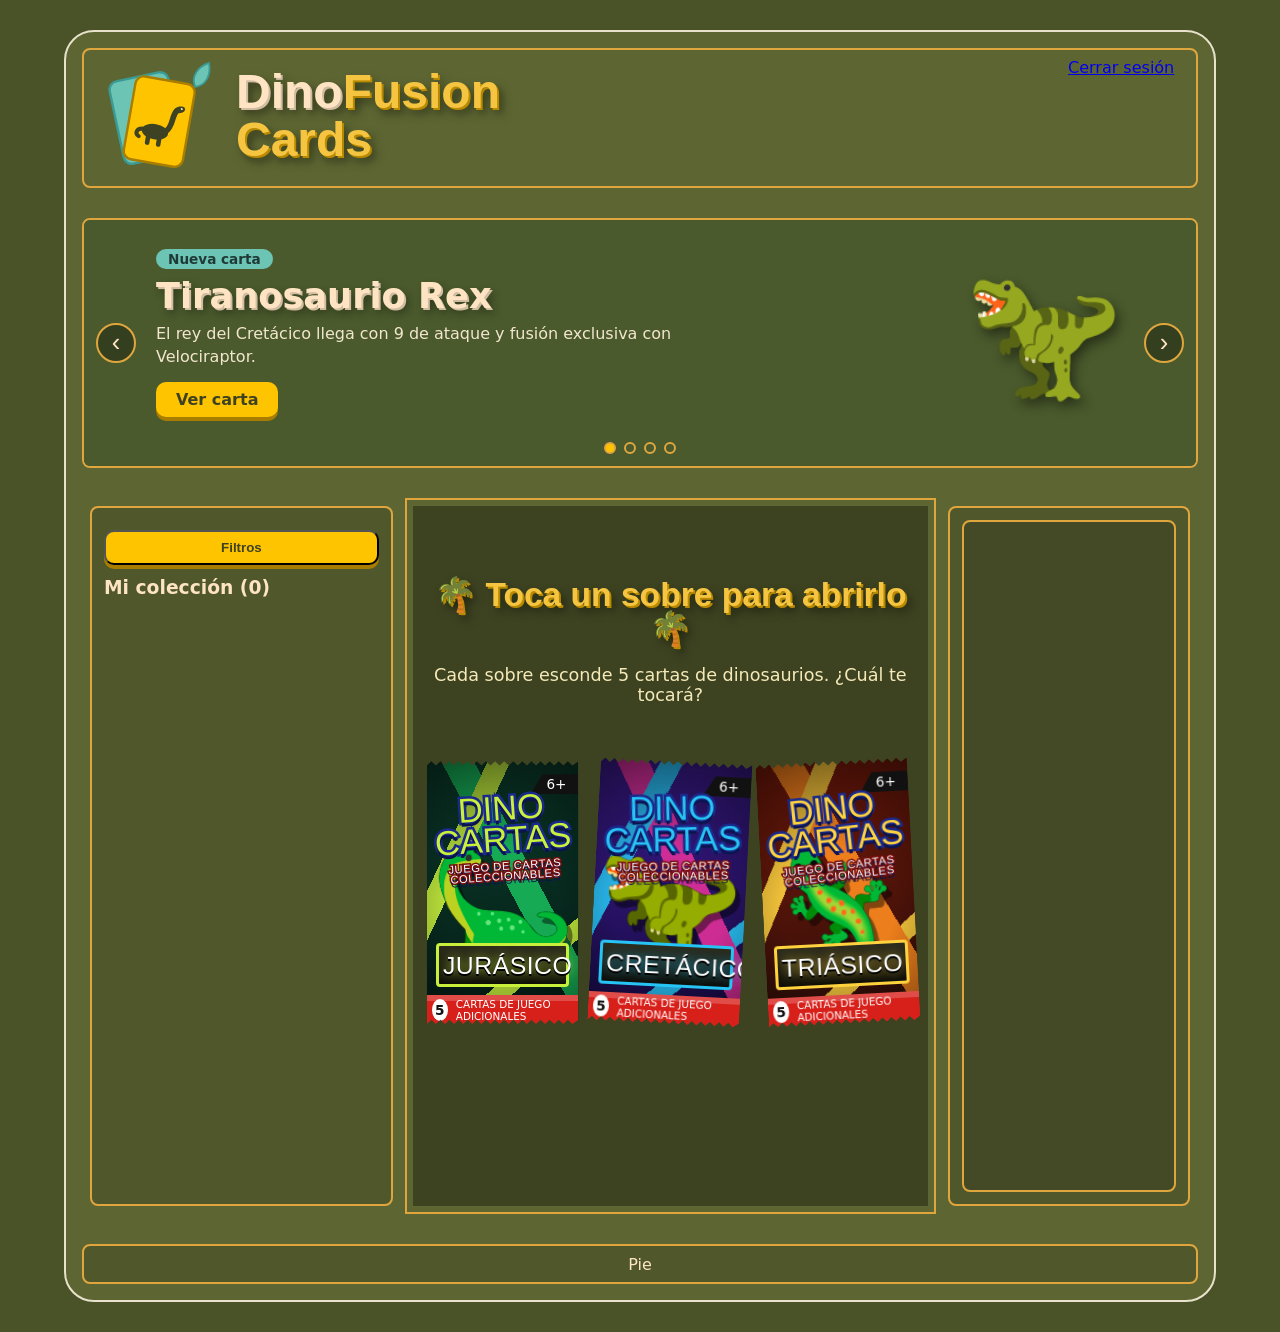
==== commit 8684dca2: "08/10 Mañana1" ====
--- a/cartas.html
+++ b/cartas.html
@@ -38,7 +38,7 @@
                 <path d="M0 0 C 14 -10, 14 -30, 0 -46 C -14 -30, -14 -10, 0 0Z" fill="#6cc4b4" stroke="#3a9a94" stroke-width="3" transform="translate(172 48) rotate(30)"/>
 </svg></div>
             <h1 class="titulo"><span style="color: bisque; text-shadow: 2px 2px 0 rgb(209, 188, 161), 5px 6px 10px rgba(0, 0, 0, 0.5);">Dino</span>Fusion<br>Cards</h1>
-            <p class="inicio-de-sesión"></p>
+            <p class="inicio-de-sesión"><span id="nombre-usuario"></span> <a href="logout.php">Cerrar sesión</a></p>
         </header>
  
         <!-- Banner grande -->
--- a/style/style2.css
+++ b/style/style2.css
@@ -398,10 +398,21 @@
     .carta-revelada-info .card { animation: none; }
 }
 
-.carta-revelada-info.oculto1 {
+.carta-revelada-info {
+    transition: opacity .5s, transform .5s;
+}
+
+.carta-revelada-info.oculto {
     opacity: 0;
+    display:flex;
     transform: translateX(60px);
-    visibility: hidden;
     pointer-events: none;
-    transition: opacity .5s, transform .5s, visibility 0s .5s;
+}
+
+.carta-revelada-info.oculto .card {
+    animation: recoger .5s ease-in forwards;
+}
+
+@keyframes recoger {
+    to { opacity: 0; transform: translateX(80px) rotate(12deg) scale(.85); }
 }
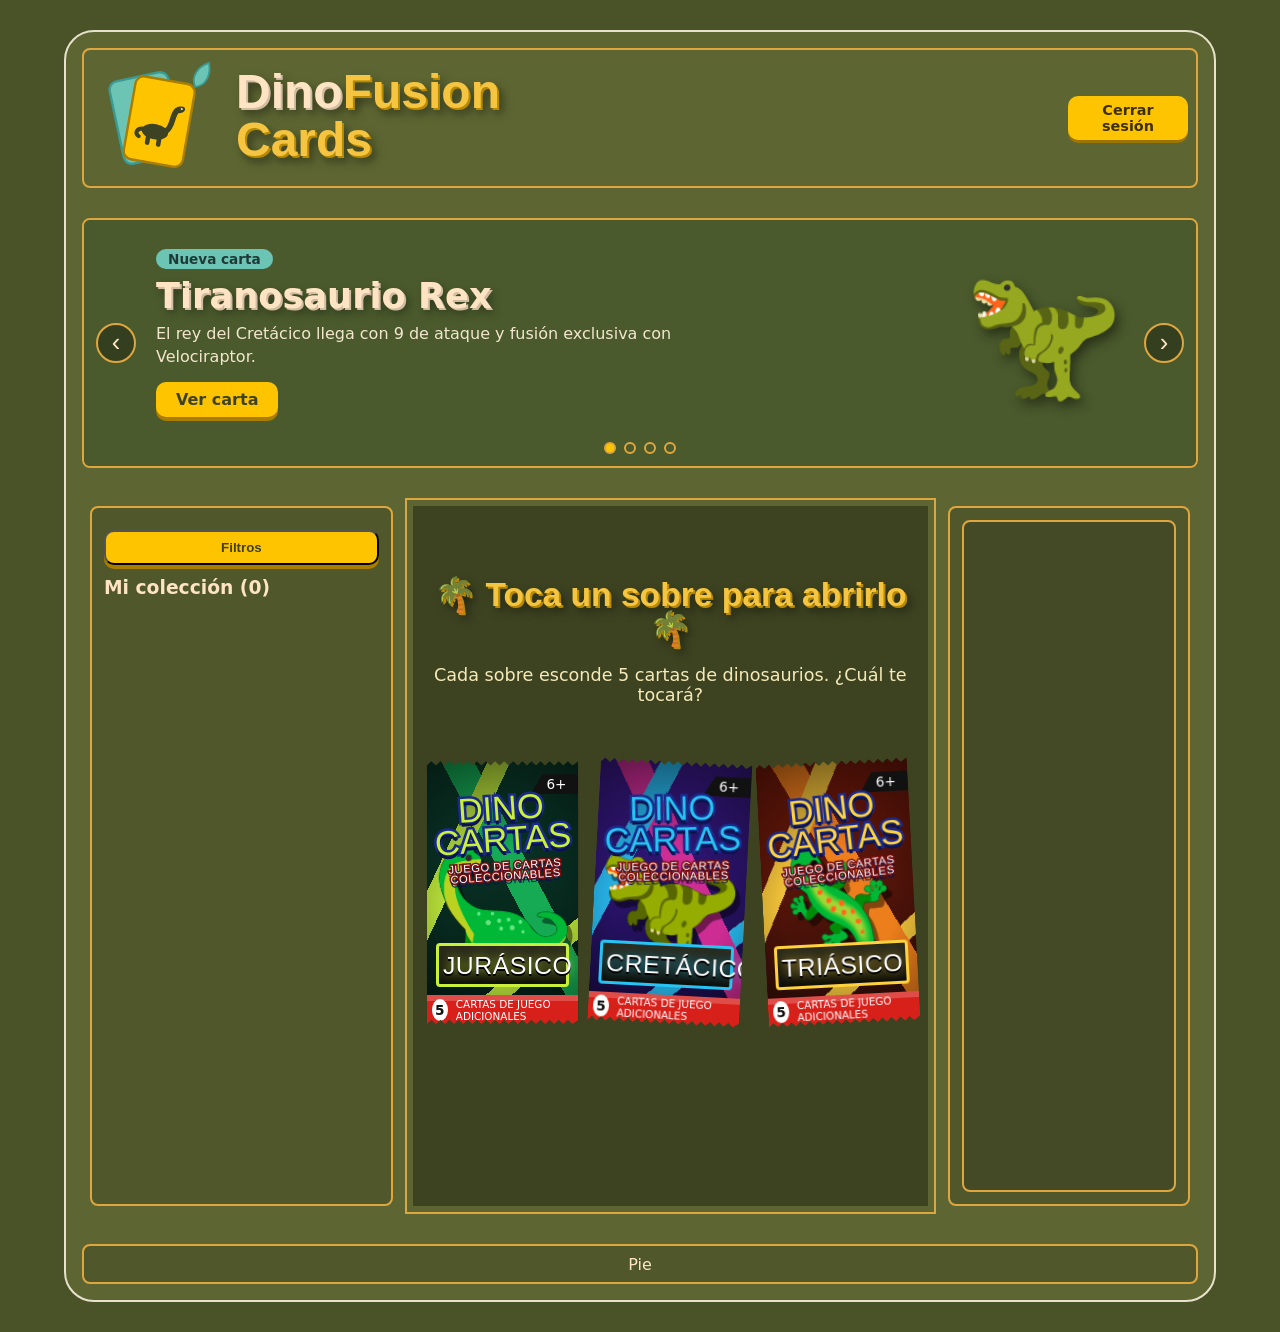
==== commit f639b00e: "08/10 Mañana2" ====
--- a/cartas.html
+++ b/cartas.html
@@ -38,8 +38,7 @@
                 <path d="M0 0 C 14 -10, 14 -30, 0 -46 C -14 -30, -14 -10, 0 0Z" fill="#6cc4b4" stroke="#3a9a94" stroke-width="3" transform="translate(172 48) rotate(30)"/>
 </svg></div>
             <h1 class="titulo"><span style="color: bisque; text-shadow: 2px 2px 0 rgb(209, 188, 161), 5px 6px 10px rgba(0, 0, 0, 0.5);">Dino</span>Fusion<br>Cards</h1>
-            <p class="inicio-de-sesión"><span id="nombre-usuario"></span> <a href="logout.php">Cerrar sesión</a></p>
-        </header>
+<p class="inicio-de-sesión"><span id="nombre-usuario"></span> <a href="logout.php" class="logout">Cerrar sesión</a></p>        </header>
  
         <!-- Banner grande -->
 <section class="caja banner carrusel" role="region" aria-roledescription="carrusel" aria-label="Novedades">
@@ -150,6 +149,7 @@
                     <div class="foot"><b>5</b> CARTAS DE JUEGO ADICIONALES</div>
                 </div></div>
                  </div>
+                 <p id="contador-sobre" class="contador-sobre"></p>
             </section>
             <section class="caja subcuadros lateral">
                 <div class="cuadro">
--- a/style/cartas.css
+++ b/style/cartas.css
@@ -112,4 +112,76 @@
 /* imagen más baja para que se vean las estadísticas */
 #grid .art { aspect-ratio: 16 / 10; }
 #grid .top h2 { font-size: 18px; }
-#grid .card .tag { display: none; }+#grid .card .tag { display: none; }
+
+/* ---- Usuario y cerrar sesión (cabecera) ---- */
+.inicio-de-sesión {
+    display: flex;
+    flex-direction: column;
+    align-items: center;
+    justify-content: center;
+    gap: 8px;
+    margin: 0;
+    font-family: var(--font);
+    font-weight: 600;
+    color: var(--cream);
+    text-align: center;
+}
+
+#nombre-usuario {
+    max-width: 100%;
+    overflow: hidden;
+    text-overflow: ellipsis;
+    white-space: nowrap;
+    padding: 4px 12px;
+    border-radius: 999px;
+    background: rgba(0, 0, 0, 0.25);
+    border: 1px solid #e0a63e;
+    font-size: 0.95rem;
+}
+
+#nombre-usuario:empty {
+    display: none;
+}
+
+.logout {
+    display: inline-block;
+    padding: 6px 16px;
+    border-radius: 10px;
+    background: #ffc400;
+    color: #3d2f00;
+    font-size: 0.9rem;
+    font-weight: 700;
+    text-decoration: none;
+    box-shadow: 0 3px 0 #9c7400;
+    transition: background 0.15s, transform 0.1s, box-shadow 0.1s;
+}
+
+.logout:hover {
+    background: #ffd333;
+}
+
+.logout:active {
+    transform: translateY(2px);
+    box-shadow: 0 1px 0 #9c7400;
+}
+
+.logout:focus-visible {
+    outline: 3px solid bisque;
+    outline-offset: 2px;
+}
+
+.contador-sobre {
+    margin: -30px 0 20px;
+    text-align: center;
+    font-family: var(--font);
+    font-weight: 700;
+    font-size: 1.2rem;
+    color: var(--gold);
+}
+
+.central.bloqueado .pack-wrap {
+    opacity: 0.45;
+    filter: grayscale(0.8);
+    pointer-events: none;
+}
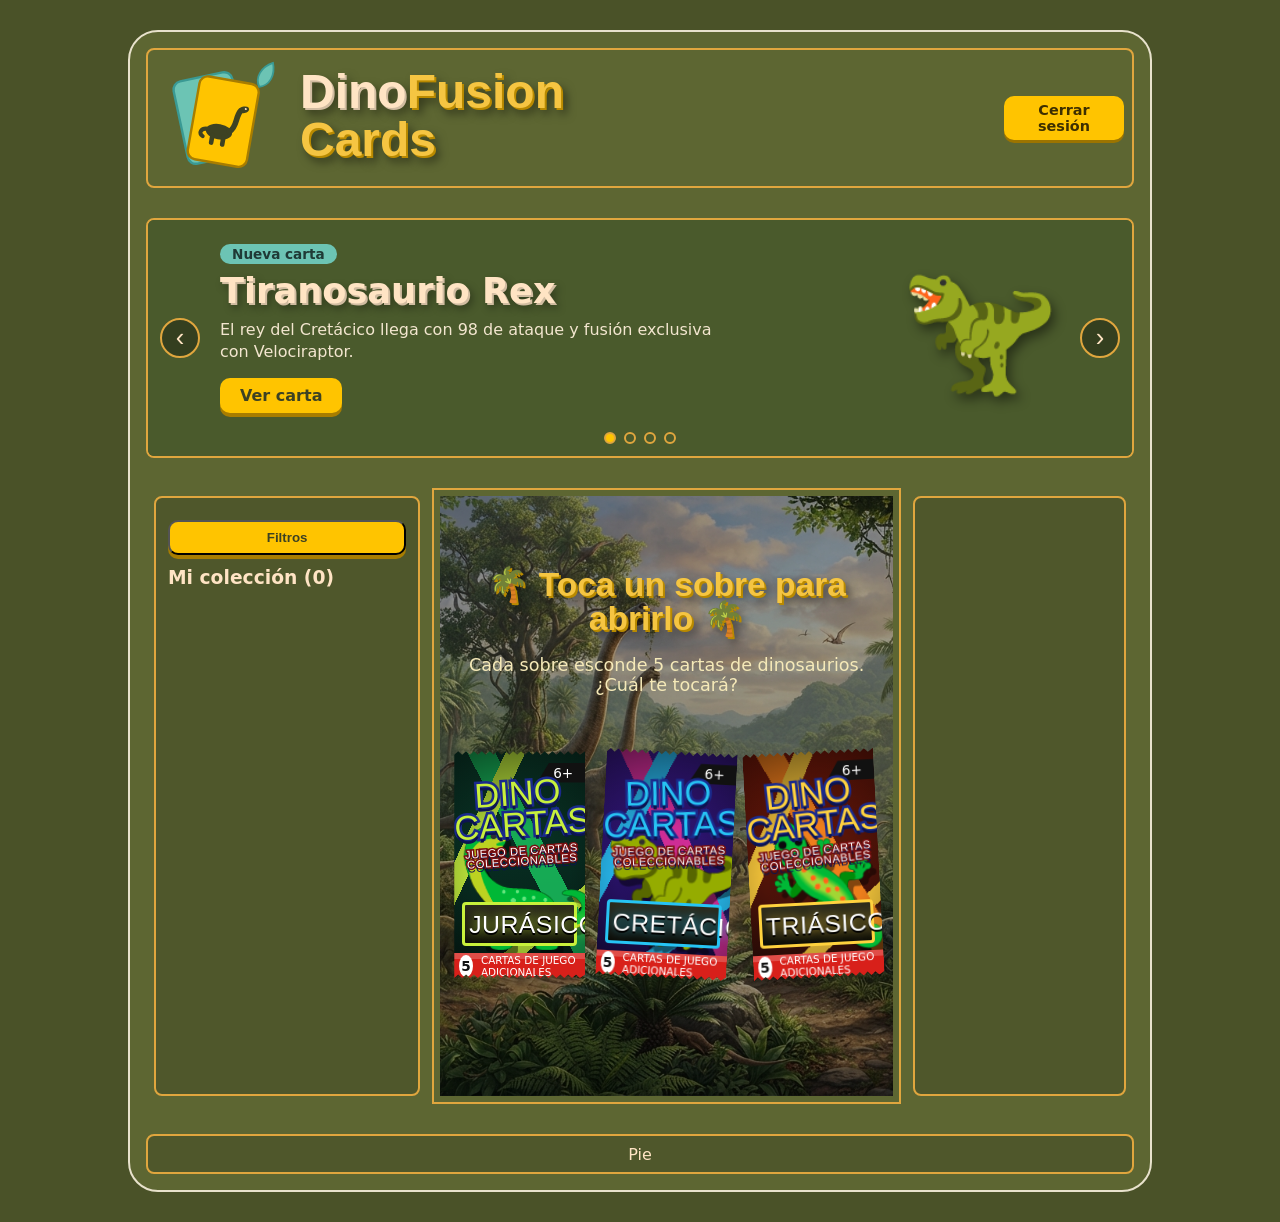
==== commit 692fd4c5: "08/10 Completo" ====
--- a/cartas.html
+++ b/cartas.html
@@ -4,11 +4,13 @@
     <meta charset="UTF-8">
     <meta name="viewport" content="width=device-width, initial-scale=1.0">
     
-    <link rel="stylesheet" href="style/carrusel.css">
+
     <link rel="stylesheet" href="style/sobres.css">
     <link rel="stylesheet" href="style/style2.css">
+    <link rel="stylesheet" href="style/carrusel.css">
+    <link rel="stylesheet" href="style/cartas.css">
     <link href="https://fonts.googleapis.com/css2?family=Fredoka:wght@400;500;600;700&display=swap" rel="stylesheet">
-    <link rel="stylesheet" href="style/cartas.css">
+    
     <title>DinoFusion Cards</title>
 </head>
 <body>
@@ -47,7 +49,7 @@
         <div class="texto">
             <span class="etiqueta">Nueva carta</span>
             <h2>Tiranosaurio Rex</h2>
-            <p>El rey del Cretácico llega con 9 de ataque y fusión exclusiva con Velociraptor.</p>
+            <p>El rey del Cretácico llega con 98 de ataque y fusión exclusiva con Velociraptor.</p>
             <a class="boton" href="#">Ver carta</a>
         </div>
         <div class="arte" aria-hidden="true">🦖</div>
@@ -121,11 +123,11 @@
         </aside>
         </section>
 
-            <section class="fondo subcuadros central" style="background-image: url('../Dino/media/fondo-cartas.jpg');">
-                <h1 class="titulo-sobre">🌴 Toca un sobre para abrirlo 🌴</h1>
+            <section class="fondo subcuadros central" style="background-image: url('media/fondo-cartas.jpg');">
+                <h2 class="titulo-sobre">🌴 Toca un sobre para abrirlo 🌴</h1>
                 <p class="subtitulo-sobre">Cada sobre esconde 5 cartas de dinosaurios. ¿Cuál te tocará? </p>
                 <div class="caja blanco">
-                <div class="pack-wrap" data-periodo="jurasico"><div class="pack jur" tabindex="0" role="img" aria-label="Sobre Jurásico" >
+                <div class="pack-wrap" data-periodo="jurasico"><div class="pack jur" tabindex="0" role="button" aria-label="Sobre Jurásico" >
                     <span class="badge">6+</span>
                     <div class="icono">DINO<br>CARTAS<small>JUEGO DE CARTAS COLECCIONABLES</small></div>
                     <div class="beast">🦕</div>
@@ -133,7 +135,7 @@
                     <div class="foot"><b>5</b> CARTAS DE JUEGO ADICIONALES</div>
                 </div></div>
 
-                <div class="pack-wrap" data-periodo="cretacico"><div class="pack cre" tabindex="0" role="img" aria-label="Sobre Cretácico" >
+                <div class="pack-wrap" data-periodo="cretacico"><div class="pack cre" tabindex="0" role="button" aria-label="Sobre Cretácico" >
                     <span class="badge">6+</span>
                     <div class="icono">DINO<br>CARTAS<small>JUEGO DE CARTAS COLECCIONABLES</small></div>
                     <div class="beast">🦖</div>
@@ -141,7 +143,7 @@
                     <div class="foot"><b>5</b> CARTAS DE JUEGO ADICIONALES</div>
                 </div></div>
                 
-                <div class="pack-wrap"  data-periodo="triasico"><div class="pack tri" tabindex="0" role="img" aria-label="Sobre Triásico">
+                <div class="pack-wrap"  data-periodo="triasico"><div class="pack tri" tabindex="0" role="button" aria-label="Sobre Triásico">
                     <span class="badge">6+</span>
                     <div class="icono">DINO<br>CARTAS<small>JUEGO DE CARTAS COLECCIONABLES</small></div>
                     <div class="beast">🦎</div>
--- a/style/style2.css
+++ b/style/style2.css
@@ -14,7 +14,7 @@
 }
 
 .tarjeta {
-    width: 90%;
+    width: 80%;
     display: grid;
     grid-template-columns: minmax(0, 1fr);
     gap: 30px;
@@ -71,7 +71,7 @@
 
 .subcuadros {
     padding: 12px;
-    height: 700px;
+    height: 600px;
 }
 
 .central {
@@ -89,28 +89,7 @@
 }
 
 /* Móvil (siempre al final) */
-@media (max-width: 640px) {
-    .cabecera {
-        grid-template-columns: 70px 1fr 70px;
-    }
-
-    .titulo {
-        font-size: 2rem;
-    }
-
-    .contenido {
-        grid-template-columns: 1fr;
-    }
-
-    .lateral {
-        min-height: 160px;
-    }
-
-    .central {
-        aspect-ratio: auto;
-        min-height: 260px;
-    }
-}
+
 
 
 .titulo-sobre {
@@ -145,13 +124,10 @@
   z-index: -1;                
 }
 .blanco{
-    background-color: rgba(255, 255, 255, 0.15);
-    border-color: rgba(255, 255, 255, 0.3);
-}
-.blanco{
     background-color: transparent;
     border-color: transparent;
 }
+
 
 
 /*---------------------------lATERAL IZQUIERDO----------------------------------*/
@@ -162,17 +138,13 @@
     gap: 12px;
     align-items: stretch;
     justify-content: flex-start;
+    contain: size;     
+    min-height: 0;
+    overflow: hidden;
 }
 
 .panel-filtros{
     top: 50px;
-}
-
-
-.caja.subcuadros.lateral.izq {
-    contain: size;       /* su contenido ya no influye en la altura de la fila */
-    min-height: 0;
-    overflow: hidden;
 }
 
 .scroll {
@@ -306,7 +278,8 @@
 }
 
 .scroll {
-    overflow-x: hidden;
+    position: relative;
+    inset: 0;
 }
 
 .central .pack-wrap { position: relative; z-index: 5; }
@@ -326,93 +299,30 @@
 
 
 .pie{
-    height: 14px;
-}
-
-
-/*-------------------------------------------------LATERAL DERECHO-----------------------------------------------------*/
-
-.cuadro {
-    width: 100%;
-    height: 100%;
-    display: grid;
-    align-items: center;
-    justify-content: center;
-    border: 2px solid #e0a63e;
-    border-radius: 8px;
-    background: rgba(0, 0, 0, 0.15);
-}
-
-/* ---- Cartas reveladas: abanico vertical ---- */
-.carta-revelada-info {
-    --alto: 380px;      /* alto de cada carta (ajústalo si la ves cortada) */
-    --visible: 64px;    /* cuánto se ve de cada carta tapada */
-
-    display: flex;
-    flex-direction: column;
-    align-items: center;
-    width: 100%;
-    padding: 8px 8px calc(var(--alto) * 0.1);
-}
-
-.carta-revelada-info .card {
-    position: relative;
-    width: 85%;
-    height: var(--alto);
-    max-height: none;
-    flex-shrink: 0;
-    margin-top: calc(var(--visible) - var(--alto));  /* solape */
-    transform: rotate(var(--rot, 0deg)) translateX(var(--dx, 0));
-    transform-origin: center top;
-    transition: transform .2s, z-index 0s;
-    animation: repartir .45s ease-out backwards;
-    cursor: pointer;
-}
-
-/* la primera no se solapa con nada por encima */
-.carta-revelada-info .card:first-child { margin-top: 0; }
-
-/* inclinación y desplazamiento alternos, como el abanico de la foto */
-.carta-revelada-info .card:nth-child(1) { --rot: -4deg; --dx: -6px; z-index: 1; animation-delay: 0s; }
-.carta-revelada-info .card:nth-child(2) { --rot: -2deg; --dx:  4px; z-index: 2; animation-delay: .12s; }
-.carta-revelada-info .card:nth-child(3) { --rot:  1deg; --dx: -4px; z-index: 3; animation-delay: .24s; }
-.carta-revelada-info .card:nth-child(4) { --rot:  3deg; --dx:  6px; z-index: 4; animation-delay: .36s; }
-.carta-revelada-info .card:nth-child(5) { --rot: -1deg; --dx:  0px; z-index: 5; animation-delay: .48s; }
-
-/* al pasar el ratón, la carta pasa al frente y se endereza */
-.carta-revelada-info .card:hover {
-    z-index: 10;
-    transform: rotate(0deg) translateX(0) scale(1.04);
-}
-
-/* compactar contenido para que quepa en el alto fijo */
-.carta-revelada-info .art { aspect-ratio: 16 / 10; }
-.carta-revelada-info .tag { display: none; }
-.carta-revelada-info .inner { overflow: hidden; }
-
-@keyframes repartir {
-    from { opacity: 0; transform: translateY(-30px) rotate(0deg); }
-}
-
-@media (prefers-reduced-motion: reduce) {
-    .carta-revelada-info .card { animation: none; }
-}
-
-.carta-revelada-info {
-    transition: opacity .5s, transform .5s;
-}
-
-.carta-revelada-info.oculto {
-    opacity: 0;
-    display:flex;
-    transform: translateX(60px);
-    pointer-events: none;
-}
-
-.carta-revelada-info.oculto .card {
-    animation: recoger .5s ease-in forwards;
-}
-
-@keyframes recoger {
-    to { opacity: 0; transform: translateX(80px) rotate(12deg) scale(.85); }
-}+    heihgt: 140px;
+}
+
+@media (max-width: 640px) {
+    .cabecera {
+        grid-template-columns: 70px 1fr 70px;
+    }
+
+    .titulo {
+        font-size: 2rem;
+    }
+
+    .contenido {
+        grid-template-columns: 1fr;
+    }
+
+    .lateral {
+        min-height: 160px;
+    }
+
+    .central {
+        aspect-ratio: auto;
+        min-height: 260px;
+    }
+}
+
+@media (width:900px){.tarjeta{width:100%}}
--- a/style/cartas.css
+++ b/style/cartas.css
@@ -53,8 +53,6 @@
   .card:hover { transform:translateY(-5px) rotate(-1deg); }
 }
 
-/* Contenedores */
-#grid { display:grid; grid-template-columns:repeat(auto-fill, minmax(270px,1fr)); gap:26px 22px; justify-items:center; padding:20px; }
 
 .card .top {
     display: flex;
@@ -172,7 +170,7 @@
 }
 
 .contador-sobre {
-    margin: -30px 0 20px;
+    margin: 10px 0 20px;
     text-align: center;
     font-family: var(--font);
     font-weight: 700;
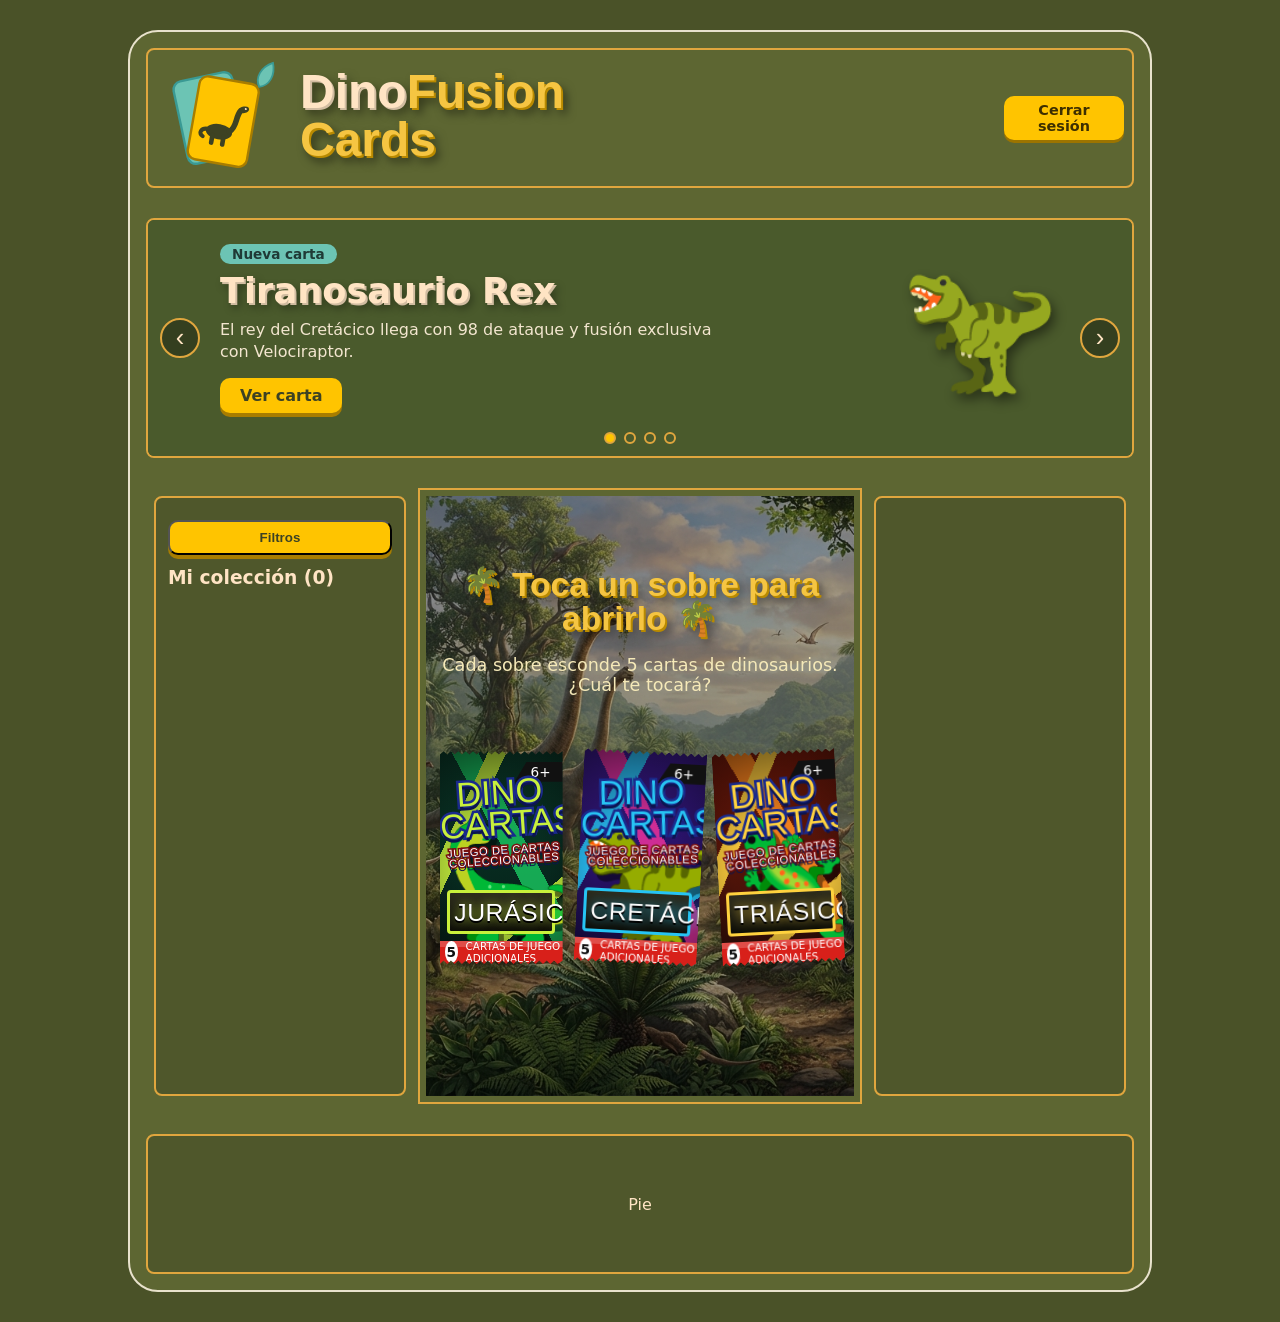
==== commit 686723b5: "Mañana1 13/10" ====
--- a/cartas.html
+++ b/cartas.html
@@ -124,7 +124,7 @@
         </section>
 
             <section class="fondo subcuadros central" style="background-image: url('media/fondo-cartas.jpg');">
-                <h2 class="titulo-sobre">🌴 Toca un sobre para abrirlo 🌴</h1>
+                <h2 class="titulo-sobre">🌴 Toca un sobre para abrirlo 🌴</h2>
                 <p class="subtitulo-sobre">Cada sobre esconde 5 cartas de dinosaurios. ¿Cuál te tocará? </p>
                 <div class="caja blanco">
                 <div class="pack-wrap" data-periodo="jurasico"><div class="pack jur" tabindex="0" role="button" aria-label="Sobre Jurásico" >
--- a/style/style2.css
+++ b/style/style2.css
@@ -75,7 +75,7 @@
 }
 
 .central {
-    aspect-ratio: 1 / 1;
+    aspect-ratio: auto;
     align-self: start;
     min-height: 300px;
     outline: 2px solid #e0a63e;
@@ -285,21 +285,15 @@
 .central .pack-wrap { position: relative; z-index: 5; }
 
 .contenido {
-    grid-template-columns: 1.0fr 1.7fr 0.8fr;
+    grid-template-columns: 1.0fr 1.7fr 1.0fr;
     gap: 20px;
     padding: 8px;
     display: grid;
 }
 
-.central {
-    aspect-ratio: auto;
-    align-self: start;
-    min-height: 300px;
-}
-
 
 .pie{
-    heihgt: 140px;
+    height: 140px;
 }
 
 @media (max-width: 640px) {
@@ -325,4 +319,9 @@
     }
 }
 
-@media (width:900px){.tarjeta{width:100%}}+@media (width:900px){.tarjeta{width:100%}}
+
+.cuadro{
+    overflow-x: hidden;
+    overflow-y: hidden;
+}
--- a/style/cartas.css
+++ b/style/cartas.css
@@ -182,4 +182,72 @@
     opacity: 0.45;
     filter: grayscale(0.8);
     pointer-events: none;
+}
+
+/* ---- Cartas reveladas: abanico vertical ---- */
+.carta-revelada-info {
+    --alto: 380px;      /* alto de cada carta */
+    --visible: 64px;    /* cuánto se ve de cada carta tapada */
+
+    display: flex;
+    flex-direction: column;
+    align-items: center;
+    width: 100%;
+    padding: 8px 8px 40px;
+    transition: opacity .5s, transform .5s;
+}
+
+.carta-revelada-info .card {
+    position: relative;
+    width: 85%;
+    height: var(--alto);
+    max-height: none;
+    flex-shrink: 0;
+    margin-top: calc(var(--visible) - var(--alto));  /* solape */
+    transform: rotate(var(--rot, 0deg)) translateX(var(--dx, 0));
+    transform-origin: center top;
+    transition: transform .2s;
+    animation: repartir .45s ease-out backwards;
+    cursor: pointer;
+}
+
+.carta-revelada-info .card:first-child { margin-top: 0; }
+
+.carta-revelada-info .card:nth-child(1) { --rot: -4deg; --dx: -6px; z-index: 1; animation-delay: 0s; }
+.carta-revelada-info .card:nth-child(2) { --rot: -2deg; --dx:  4px; z-index: 2; animation-delay: .12s; }
+.carta-revelada-info .card:nth-child(3) { --rot:  1deg; --dx: -4px; z-index: 3; animation-delay: .24s; }
+.carta-revelada-info .card:nth-child(4) { --rot:  3deg; --dx:  6px; z-index: 4; animation-delay: .36s; }
+.carta-revelada-info .card:nth-child(5) { --rot: -1deg; --dx:  0px; z-index: 5; animation-delay: .48s; }
+
+.carta-revelada-info .card:hover {
+    z-index: 10;
+    transform: rotate(0deg) translateX(0) scale(1.04);
+}
+
+.carta-revelada-info .art { aspect-ratio: 16 / 10; }
+.carta-revelada-info .tag { display: none; }
+.carta-revelada-info .inner { overflow: hidden; }
+
+@keyframes repartir {
+    from { opacity: 0; transform: translateY(-30px) rotate(0deg); }
+}
+
+/* ---- Salida: la clase "oculto" desliza y desvanece el abanico ---- */
+.carta-revelada-info.oculto {
+    display: flex;          /* anula cualquier .oculto { display:none } */
+    opacity: 0;
+    transform: translateX(60px);
+    pointer-events: none;
+}
+
+/* ---- La columna derecha debe dejar ver el abanico ---- */
+.caja.subcuadros.lateral .cuadro {
+    width: 100%;
+    height: 100%;
+    overflow-y: auto;
+}
+
+@media (prefers-reduced-motion: reduce) {
+    .carta-revelada-info .card { animation: none; }
+    .carta-revelada-info { transition: none; }
 }
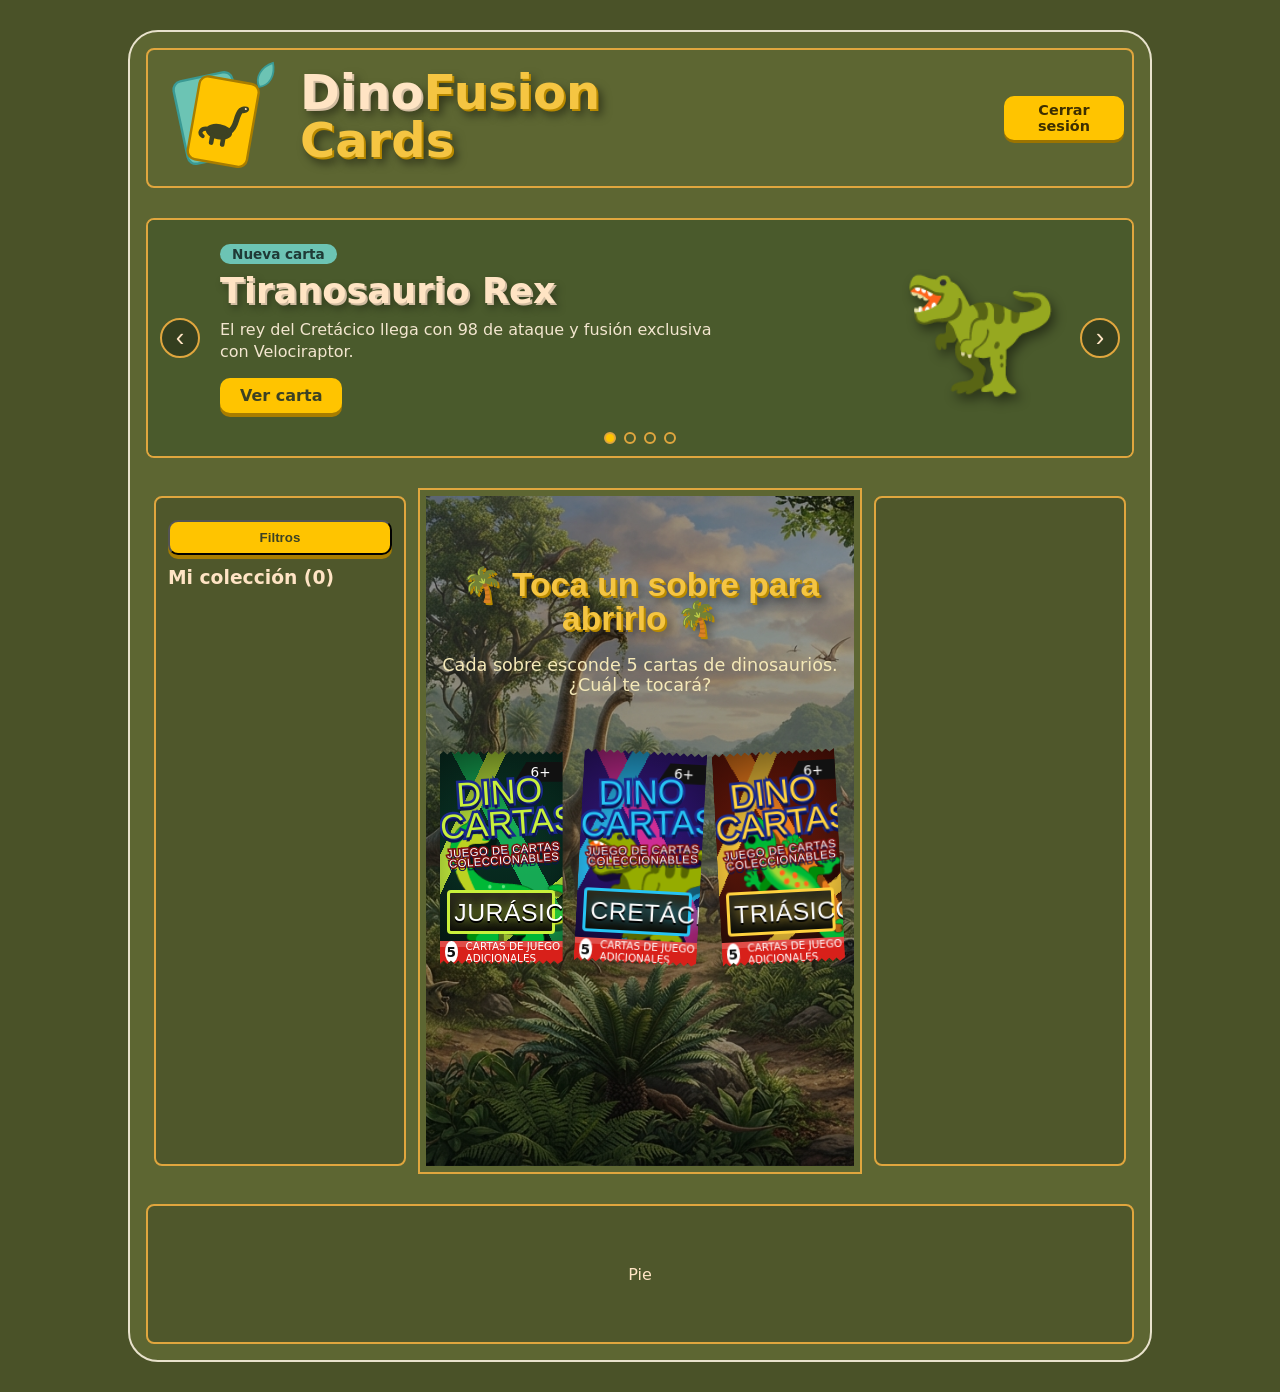
==== commit c5a3a924: "Hecho 15/10" ====
--- a/cartas.html
+++ b/cartas.html
@@ -67,12 +67,12 @@
  
     <article class="diapositiva" style="--fondo: #5a4f2a;">
         <div class="texto">
-            <span class="etiqueta">Parche 1.2</span>
-            <h2>Fusiones más equilibradas</h2>
-            <p>Ajustamos el daño de las fusiones de nivel 3 y corregimos errores del mazo.</p>
-            <a class="boton" href="#">Leer cambios</a>
+            <span class="etiqueta">Parche 1.2 (Proximamente)</span>
+            <h2>Salas de traiding</h2>
+            <p>Añadimos una nueva sala para conseguir esa cartas que nunca conseguiste</p>
+            <a class="boton" href="#">Trading Hall</a>
         </div>
-        <div class="arte" aria-hidden="true">🛠️</div>
+        <div class="arte" aria-hidden="true">💁</div>
     </article>
  
     <article class="diapositiva" style="--fondo: #46503a;">
--- a/style/style2.css
+++ b/style/style2.css
@@ -44,7 +44,6 @@
 
 .titulo {
     padding: 10px 12px;
-    font-family: "Trebuchet MS", sans-serif;
     font-size: 3rem;
     line-height: 1;
     color: #f5c542;
@@ -61,17 +60,12 @@
     height: auto;
 }
 
-/* Banner */
-.banner {
-    min-height: 250px;
-}
-
 /* Tres columnas */
 
 
 .subcuadros {
     padding: 12px;
-    height: 600px;
+    height: 670px;
 }
 
 .central {
@@ -143,9 +137,6 @@
     overflow: hidden;
 }
 
-.panel-filtros{
-    top: 50px;
-}
 
 .scroll {
     flex: 1;
@@ -195,6 +186,7 @@
     height: 65%;          /* ocupa la altura de la columna */
     box-sizing: border-box;
     padding: 14px;
+    margin-bottom: 20px;
     color: #ffeebb;
     background: rgba(0, 0, 0, 0.05);
     border: 2px solid #e0a63e;
--- a/style/cartas.css
+++ b/style/cartas.css
@@ -244,10 +244,16 @@
 .caja.subcuadros.lateral .cuadro {
     width: 100%;
     height: 100%;
-    overflow-y: auto;
+
 }
 
 @media (prefers-reduced-motion: reduce) {
     .carta-revelada-info .card { animation: none; }
     .carta-revelada-info { transition: none; }
+}
+.copias {
+  position: absolute; top: 8px; right: 8px;
+  padding: 2px 10px; border-radius: 999px;
+  background: var(--gold); color: #4a3600;
+  font-weight: 700; box-shadow: 0 3px 0 var(--gold-d);
 }
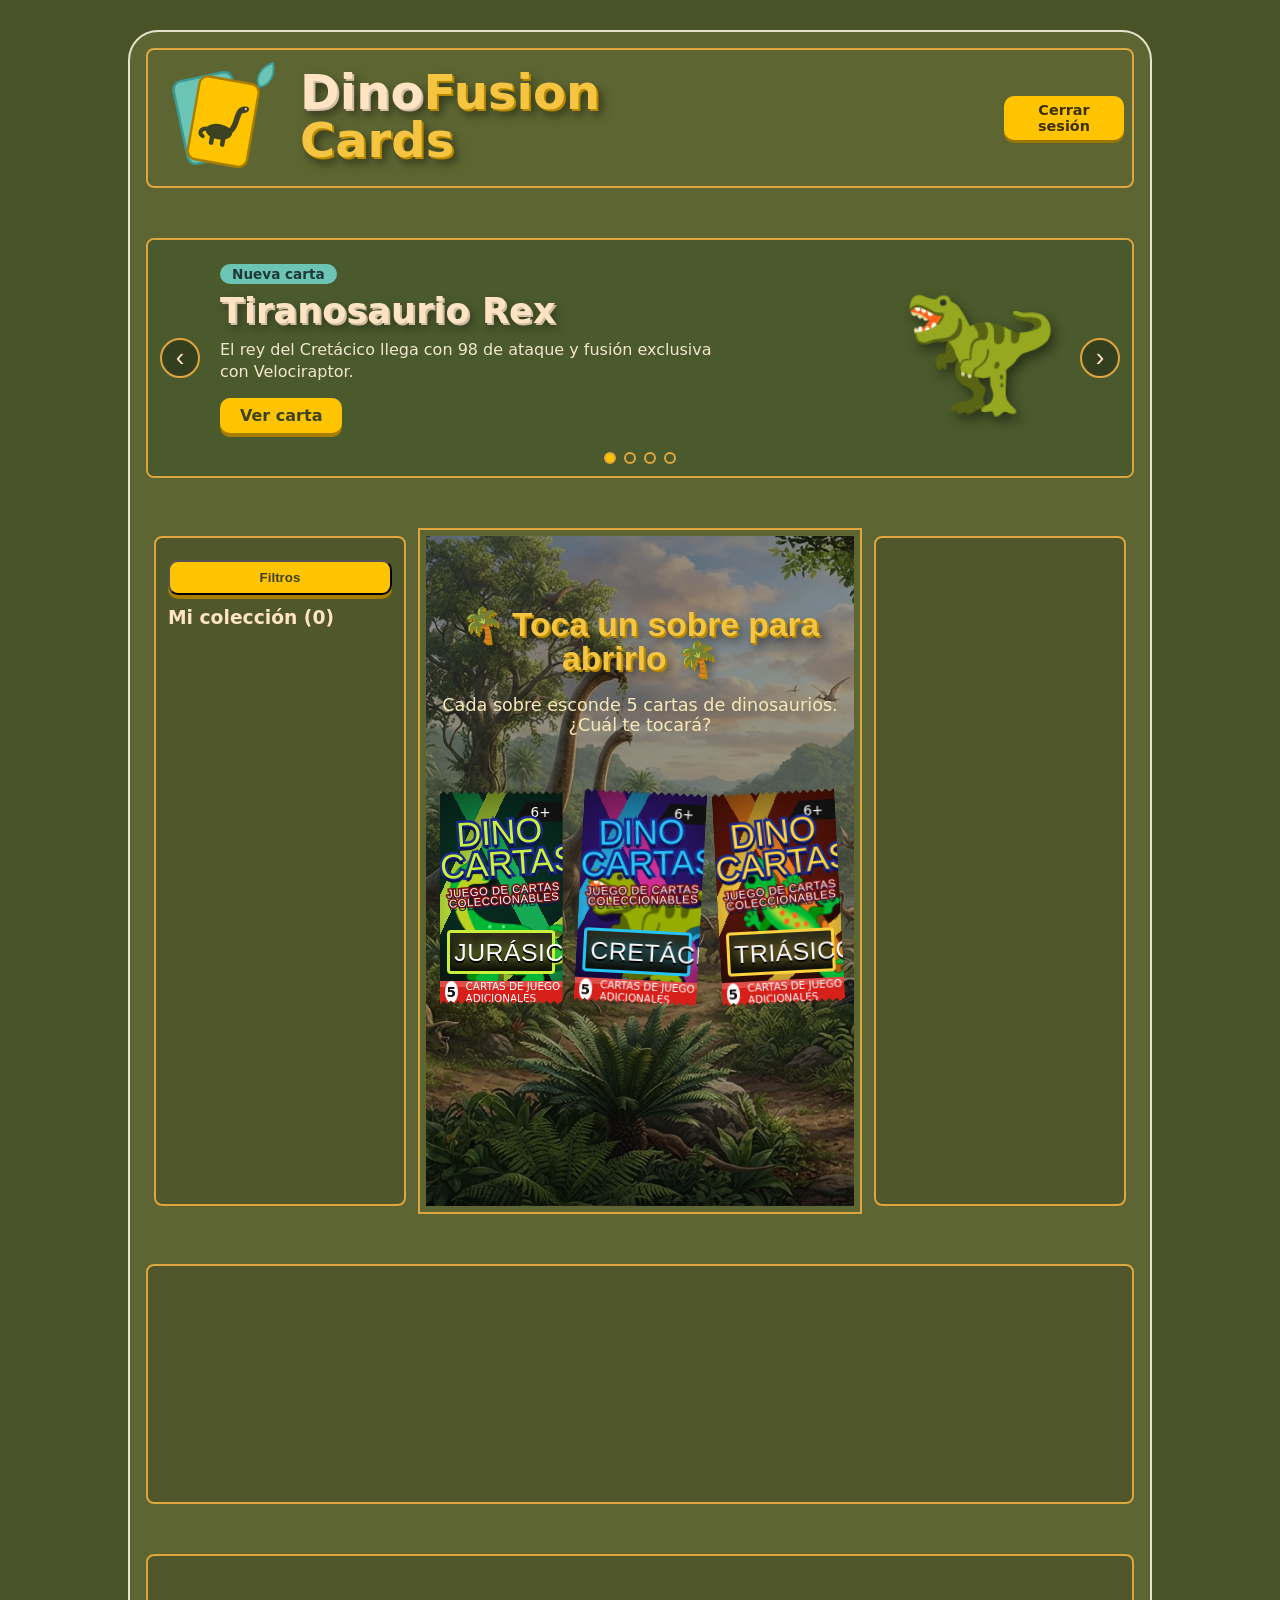
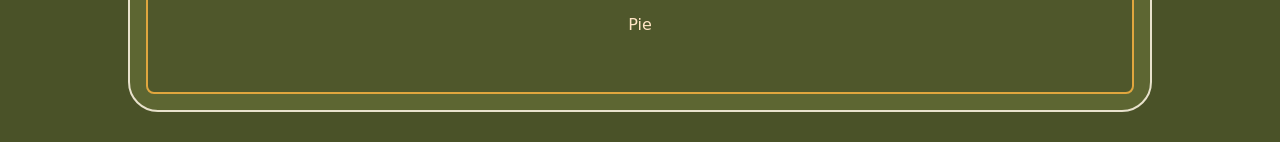
==== commit bbc772b5: "Intercambio de cartas 15/10" ====
--- a/cartas.html
+++ b/cartas.html
@@ -159,7 +159,8 @@
                 </div>
             </section>
         </section>
- 
+        <section class="caja banner carrusel">
+        </section>
         <!-- Pie de página -->
         <footer class="caja pie">Pie</footer>
  
--- a/style/style2.css
+++ b/style/style2.css
@@ -17,7 +17,7 @@
     width: 80%;
     display: grid;
     grid-template-columns: minmax(0, 1fr);
-    gap: 30px;
+    gap: 50px;
     padding: 16px;
     border: 2px solid #e8e2cc;
     border-radius: 30px;
